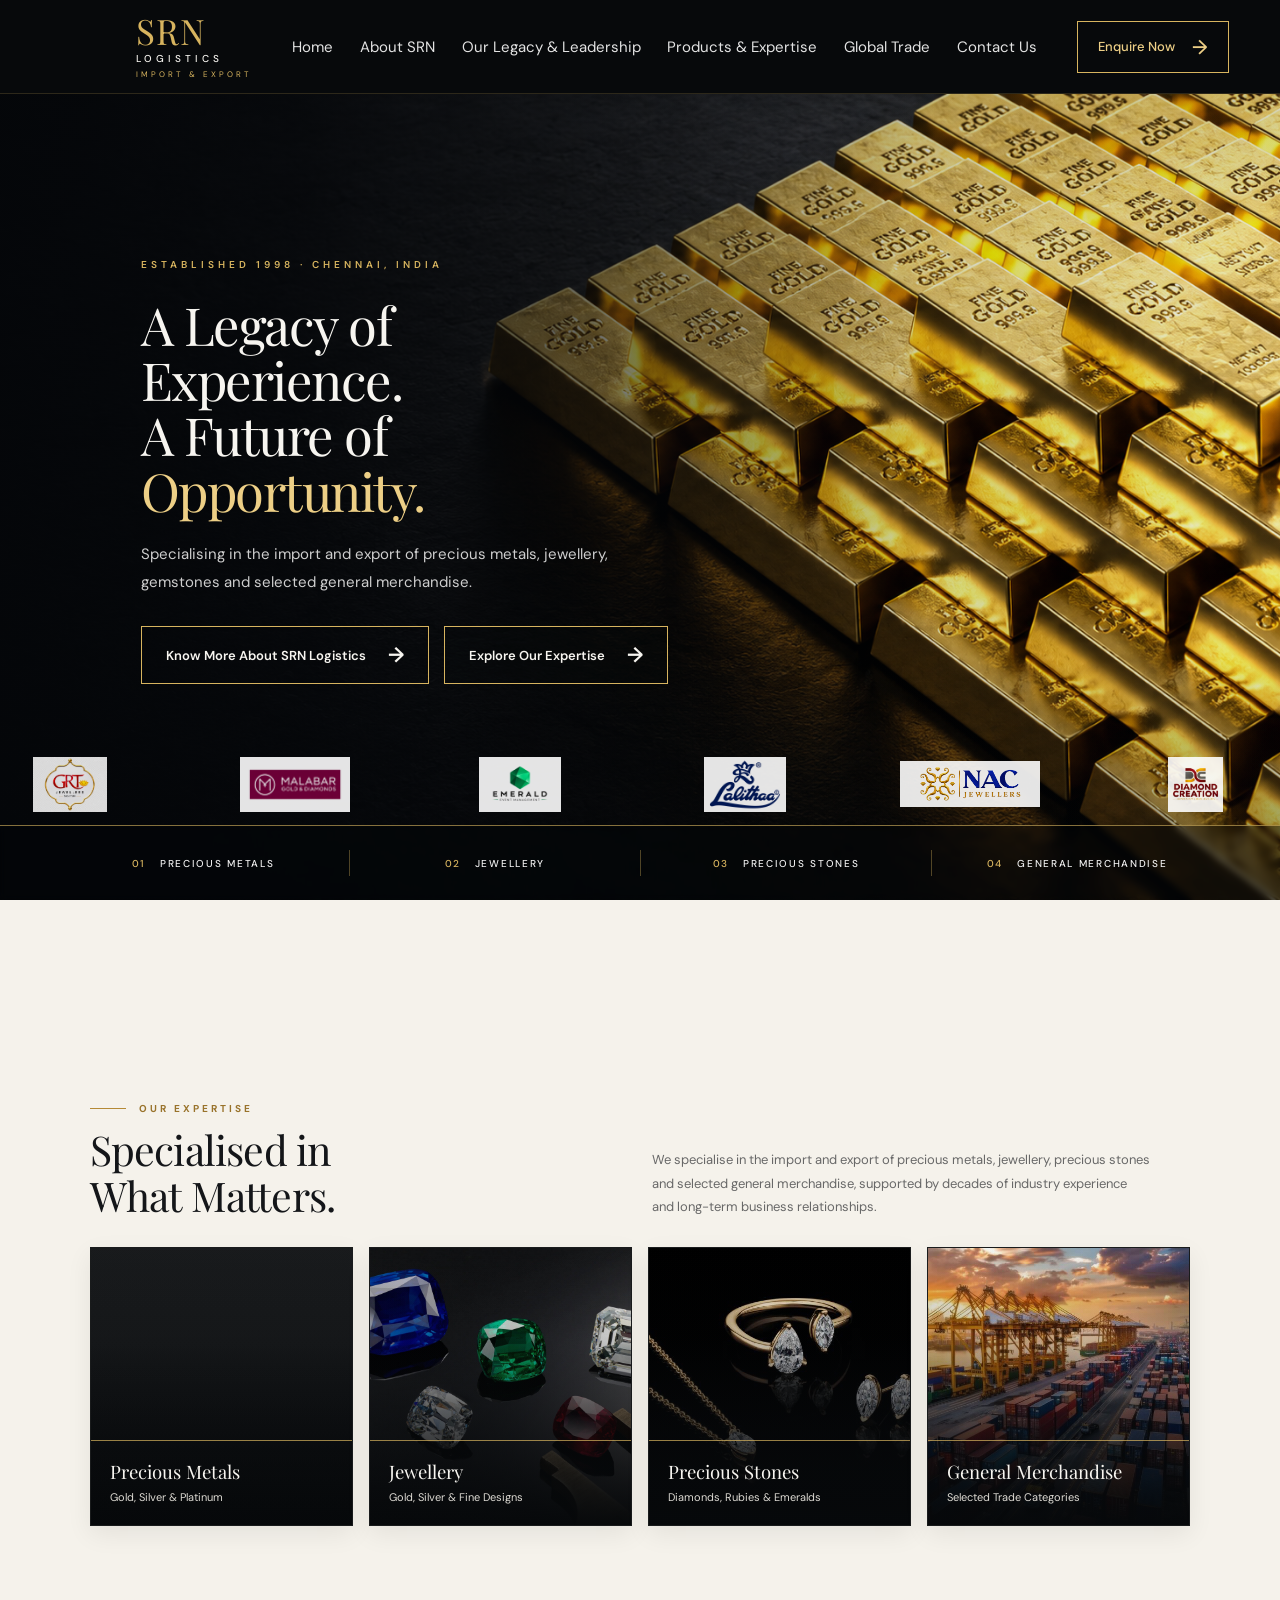
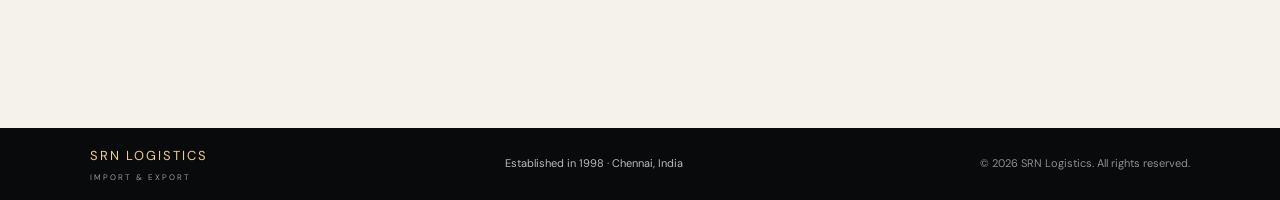
==== index.html @ 551b90b7 "Initial SRN Logistics website" ====
<!DOCTYPE html>
<html lang="en">
<head>
    <meta charset="UTF-8">
    <meta name="viewport" content="width=device-width, initial-scale=1.0">

    <title>SRN Logistics | Import &amp; Export</title>

    <meta
        name="description"
        content="SRN Logistics, established in 1998 in Chennai, India. Specialists in the import and export of precious metals, jewellery, gemstones and selected general merchandise."
    >

    <meta name="theme-color" content="#080a0c">

    <!-- Main stylesheet -->
    <link rel="stylesheet" href="style.css">
    <link rel="stylesheet" href="products.css">

    <!-- Premium typography -->
    <link rel="preconnect" href="https://fonts.googleapis.com">
    <link rel="preconnect" href="https://fonts.gstatic.com" crossorigin>
    <link
        href="https://fonts.googleapis.com/css2?family=DM+Sans:wght@400;500;600;700&family=Playfair+Display:wght@400;500;600&display=swap"
        rel="stylesheet"
    >

    <!-- Homepage JavaScript -->
    <script src="script.js" defer></script>
</head>

<body>

    <!-- HEADER AND NAVIGATION -->
    <header class="site-header">
        <div class="nav-container">

            <!-- Reserved space for the official company logo -->
            <a class="brand" href="#home" aria-label="SRN Logistics home">
                <span class="logo-placeholder">
                    <!-- Add your official logo when available -->
                   <!--  <img src="assets/logo/srn-logo.png" alt="SRN Logistics">-->
                </span>

                <span class="brand-text">
                    <span class="brand-name">SRN</span>
                    <span class="brand-description">LOGISTICS</span>
                    <span class="brand-tagline">IMPORT &amp; EXPORT</span>
                </span>
            </a>

            <!-- Mobile navigation button -->
            <button
                class="menu-toggle"
                id="menuToggle"
                type="button"
                aria-label="Open navigation"
                aria-controls="mainNavigation"
                aria-expanded="false"
            >
                <span></span>
                <span></span>
                <span></span>
            </button>

            <!-- Main navigation -->
            <nav class="main-navigation" id="mainNavigation">
                <a class="nav-link active" href="#home">Home</a>
                <a class="nav-link" href="about.html">About SRN</a>
                <a class="nav-link" href="legacy.html">Our Legacy &amp; Leadership</a>
                <a class="nav-link" href="products.html">Products &amp; Expertise</a>
                <a class="nav-link" href="global.html">Global Trade</a>
                <a class="nav-link" href="contact.html">Contact Us</a>
            </nav>

            <a class="header-cta" href="#contact">
                Enquire Now
                <span aria-hidden="true">→</span>
            </a>

        </div>
    </header>

<!-- MAIN HOMEPAGE -->
<main>

    <!-- ======================================
         HERO SECTION AND BACKGROUND CAROUSEL
    ======================================= -->
    <section class="hero-section" id="home">

        <!-- Background images rotate automatically every 4 seconds -->
        <div class="hero-backgrounds" aria-hidden="true">

            <!-- Slide 1: Precious metals -->
            <div
                class="hero-background hero-background-gold active"
                data-slide="0"
            ></div>

            <!-- Slide 2: Jewellery -->
            <div
                class="hero-background hero-background-jewellery"
                data-slide="1"
            ></div>

            <!-- Slide 3: Precious gemstones -->
            <div
                class="hero-background hero-background-gemstones"
                data-slide="2"
            ></div>

            <!-- Slide 4: International cargo -->
            <div
                class="hero-background hero-background-cargo"
                data-slide="3"
            ></div>

        </div>

        <!-- Dark overlay for text readability -->
        <div class="hero-overlay" aria-hidden="true"></div>

        <!-- Hero content -->
        <div class="hero-container">
            <div class="hero-content">

                <p class="hero-eyebrow">
                    ESTABLISHED 1998
                    <span aria-hidden="true">·</span>
                    CHENNAI, INDIA
                </p>

                <h1 class="hero-title">
                    A Legacy of<br>
                    Experience.<br>
                    A Future of<br>
                    <span>Opportunity.</span>
                </h1>

                <p class="hero-description">
                    Specialising in the import and export of precious
                    metals, jewellery, gemstones and selected general
                    merchandise.
                </p>

                <!-- Main action buttons -->
                <div class="hero-actions">

                    <a class="button button-primary" href="legacy.html">
                        Know More About SRN Logistics
                        <span aria-hidden="true">→</span>
                    </a>

                    <a class="button button-outline" href="products.html">
                        Explore Our Expertise
                        <span aria-hidden="true">→</span>
                    </a>

                </div>

            </div>
        </div>

        <!-- Previous background -->
        <button
            class="carousel-arrow carousel-previous"
            id="previousSlide"
            type="button"
            aria-label="Previous background image"
        >
            &#8249;
        </button>

        <!-- Next background -->
        <button
            class="carousel-arrow carousel-next"
            id="nextSlide"
            type="button"
            aria-label="Next background image"
        >
            &#8250;
        </button>

        <!-- Carousel indicators -->
        <div class="carousel-indicators" aria-label="Choose background">

            <button
                class="carousel-indicator active"
                type="button"
                data-slide-to="0"
                aria-label="Show precious metals background"
                aria-pressed="true"
            ></button>

            <button
                class="carousel-indicator"
                type="button"
                data-slide-to="1"
                aria-label="Show jewellery background"
                aria-pressed="false"
            ></button>

            <button
                class="carousel-indicator"
                type="button"
                data-slide-to="2"
                aria-label="Show gemstones background"
                aria-pressed="false"
            ></button>

            <button
                class="carousel-indicator"
                type="button"
                data-slide-to="3"
                aria-label="Show cargo background"
                aria-pressed="false"
            ></button>

        </div>

        <!-- Current slide number -->
        <p class="carousel-counter" aria-live="polite">
            <span id="currentSlide">01</span>
            <span aria-hidden="true">/</span>
            <span>04</span>
        </p>

        <!-- Product category strip -->
        <div class="category-strip">

            <a href="#expertise" class="category-link">
                <span class="category-number">01</span>
                <span>PRECIOUS METALS</span>
            </a>

            <a href="#expertise" class="category-link">
                <span class="category-number">02</span>
                <span>JEWELLERY</span>
            </a>

            <a href="#expertise" class="category-link">
                <span class="category-number">03</span>
                <span>PRECIOUS STONES</span>
            </a>

            <a href="#expertise" class="category-link">
                <span class="category-number">04</span>
                <span>GENERAL MERCHANDISE</span>
            </a>

        </div>

    </section>
    <!-- END HERO SECTION -->


    <!-- ======================================
         MOVING PARTNER LOGOS
    ======================================= -->
    <section class="logo-marquee" aria-label="Trade partner logos">

        <div class="logo-marquee-track">

            <!-- First set of partner logos -->
            <div class="logo-marquee-group">

                <img src="assets/images/partner-01.png" alt="Trade partner 1">
                <img src="assets/images/partner-02.png" alt="Trade partner 2">
                <img src="assets/images/partner-03.png" alt="Trade partner 3">
                <img src="assets/images/partner-04.png" alt="Trade partner 4">
                <img src="assets/images/partner-05.png" alt="Trade partner 5">
                <img src="assets/images/partner-06.png" alt="Trade partner 6">
                <img src="assets/images/partner-07.png" alt="Trade partner 7">

            </div>

            <!-- Duplicate logos for seamless animation -->
            <div class="logo-marquee-group" aria-hidden="true">

                <img src="assets/images/partner-01.png" alt="">
                <img src="assets/images/partner-02.png" alt="">
                <img src="assets/images/partner-03.png" alt="">
                <img src="assets/images/partner-04.png" alt="">
                <img src="assets/images/partner-05.png" alt="">

            </div>

        </div>

    </section>
    <!-- END MOVING PARTNER LOGOS -->


    <!-- Continue with your existing homepage sections below -->

</main>

        <!-- EXPERTISE SECTION -->
        <section class="expertise-section" id="expertise">

            <div class="section-container">

                <!-- Section introduction -->
                <div class="expertise-heading">

                    <div class="section-heading-content">
                        <p class="section-eyebrow">OUR EXPERTISE</p>

                        <h2>
                            Specialised in<br>
                            What Matters.
                        </h2>
                    </div>

                    <p class="section-description">
                        We specialise in the import and export of precious
                        metals, jewellery, precious stones and selected
                        general merchandise, supported by decades of
                        industry experience and long-term business
                        relationships.
                    </p>

                    <a class="section-link" href="#contact">
    Explore Our Expertise
    <span aria-hidden="true">→</span>
</a>

                </div>


                <!-- PRODUCT CATEGORY CARDS -->
                <div class="expertise-grid">

                    <!-- 01: PRECIOUS METALS -->
                    <a
                        class="expertise-card"
                        href="contact.html"
                        aria-label="Enquire about precious metals"
                    >
                        <div
                            class="expertise-image image-precious-metals"
                            role="img"
                            aria-label="Precious metal bullion"
                        ></div>

                        <div class="expertise-card-overlay"></div>

                        <div class="expertise-card-content">

                            <span class="expertise-card-number">
                                01 / METALS
                            </span>

                            <h3>Precious Metals</h3>

                            <p class="expertise-card-subtitle">
                                Gold, Silver &amp; Platinum
                            </p>

                            <div class="expertise-card-detail">
                                <p>
                                    Precious metals including gold, silver
                                    and platinum for international trade.
                                    Discover our focus on careful trade
                                    coordination and long-term commercial
                                    relationships.
                                </p>

                                <span class="expertise-card-action">
                                    Enquire about this category
                                    <b aria-hidden="true">↗</b>
                                </span>
                            </div>

                        </div>
                    </a>


                    <!-- 02: JEWELLERY -->
                    <a
                        class="expertise-card"
                        href="contact.html"
                        aria-label="Enquire about jewellery"
                    >
                        <div
                            class="expertise-image image-jewellery"
                            role="img"
                            aria-label="Fine jewellery"
                        ></div>

                        <div class="expertise-card-overlay"></div>

                        <div class="expertise-card-content">

                            <span class="expertise-card-number">
                                02 / JEWELLERY
                            </span>

                            <h3>Jewellery</h3>

                            <p class="expertise-card-subtitle">
                                Gold, Silver &amp; Fine Designs
                            </p>

                            <div class="expertise-card-detail">
                                <p>
                                    Jewellery made with precious metals
                                    and fine designs. Our import and export
                                    focus centres on coordinating trade and
                                    supporting trusted business relationships.
                                </p>

                                <span class="expertise-card-action">
                                    Enquire about this category
                                    <b aria-hidden="true">↗</b>
                                </span>
                            </div>

                        </div>
                    </a>


                    <!-- 03: PRECIOUS STONES -->
                    <a
                        class="expertise-card"
                        href="contact.html"
                        aria-label="Enquire about precious stones"
                    >
                        <div
                            class="expertise-image image-gemstones"
                            role="img"
                            aria-label="Precious gemstones"
                        ></div>

                        <div class="expertise-card-overlay"></div>

                        <div class="expertise-card-content">

                            <span class="expertise-card-number">
                                03 / GEMSTONES
                            </span>

                            <h3>Precious Stones</h3>

                            <p class="expertise-card-subtitle">
                                Diamonds, Rubies &amp; Emeralds
                            </p>

                            <div class="expertise-card-detail">
                                <p>
                                    Precious stones such as diamonds,
                                    rubies and emeralds. These high-value
                                    goods call for attentive trade
                                    coordination and appropriate shipment
                                    documentation.
                                </p>

                                <span class="expertise-card-action">
                                    Enquire about this category
                                    <b aria-hidden="true">↗</b>
                                </span>
                            </div>

                        </div>
                    </a>


                    <!-- 04: GENERAL MERCHANDISE -->
                    <a
                        class="expertise-card"
                        href="contact.html"
                        aria-label="Enquire about general merchandise"
                    >
                        <div
                            class="expertise-image image-merchandise"
                            role="img"
                            aria-label="International cargo"
                        ></div>

                        <div class="expertise-card-overlay"></div>

                        <div class="expertise-card-content">

                            <span class="expertise-card-number">
                                04 / TRADE
                            </span>

                            <h3>General Merchandise</h3>

                            <p class="expertise-card-subtitle">
                                Selected Trade Categories
                            </p>

                            <div class="expertise-card-detail">
                                <p>
                                    Selected general merchandise across
                                    agreed trade categories, with an
                                    emphasis on practical import and export
                                    coordination, clear communication and
                                    dependable trade relationships.
                                </p>

                                <span class="expertise-card-action">
                                    Enquire about this category
                                    <b aria-hidden="true">↗</b>
                                </span>
                            </div>

                        </div>
                    </a>

                </div>

            </div>

        </section>


        <!-- FUTURE PAGE SECTIONS -->
        <section class="about-section" id="about">
            <!-- About SRN content will be added later -->
        </section>

        <section class="legacy-section" id="legacy">
            <!-- Our Legacy & Leadership content will be added later -->
        </section>

        <section class="global-trade-section" id="global-trade">
            <!-- Global Trade content will be added later -->
        </section>

    </main>

    <!-- FOOTER -->
    <footer class="site-footer" id="contact">

        <div class="footer-container">

            <div class="footer-brand">
                <p>SRN LOGISTICS</p>
                <span>IMPORT &amp; EXPORT</span>
            </div>

            <p class="footer-description">
                Established in 1998 · Chennai, India
            </p>

            <p class="footer-copyright">
                &copy; <span id="copyrightYear">2026</span>
                SRN Logistics. All rights reserved.
            </p>

        </div>

    </footer>

</body>
</html>
---- style.css ----
/* =========================================
   SRN LOGISTICS ÃƒÆ’Ã‚Â¢ÃƒÂ¢Ã¢â‚¬Å¡Ã‚Â¬ÃƒÂ¢Ã¢â€šÂ¬Ã‚Â GLOBAL DESIGN SYSTEM
========================================= */

:root {
    --color-black: #080a0c;
    --color-black-soft: #111315;
    --color-gold: #d7b45f;
    --color-gold-light: #edcf86;
    --color-white: #f7f5f0;
    --color-muted: #c0c0c0;
    --color-text-dark: #151719;
    --color-text-muted: #686868;
    --color-border: rgba(215, 180, 95, 0.5);

    --font-heading: "Playfair Display", Georgia, serif;
    --font-body: "DM Sans", Arial, sans-serif;

    --container-width: 1360px;
}

/* =========================================
   RESET AND BASE STYLES
========================================= */

* {
    box-sizing: border-box;
    margin: 0;
    padding: 0;
}

html {
    scroll-behavior: smooth;
    scroll-padding-top: 100px;
}

body {
    min-width: 320px;
    background: var(--color-black);
    color: var(--color-white);
    font-family: var(--font-body);
    -webkit-font-smoothing: antialiased;
}

body,
button,
a {
    font-family: var(--font-body);
}

a {
    color: inherit;
    text-decoration: none;
}

button {
    font: inherit;
}

button:focus-visible,
a:focus-visible {
    outline: 2px solid var(--color-gold-light);
    outline-offset: 5px;
}

img {
    display: block;
    max-width: 100%;
}

button {
    -webkit-tap-highlight-color: transparent;
}

/* =========================================
   HEADER
========================================= */

.site-header {
    position: relative;
    z-index: 100;
    width: 100%;
    height: 94px;
    background: rgba(8, 10, 12, 0.98);
    border-bottom: 1px solid rgba(215, 180, 95, 0.18);
}

.nav-container {
    width: min(1460px, 92%);
    height: 100%;
    margin: 0 auto;

    display: flex;
    align-items: center;
    justify-content: space-between;
    gap: 24px;
}

/* BRAND AND LOGO PLACEHOLDER */

.brand {
    display: flex;
    align-items: center;
    gap: 13px;
    flex-shrink: 0;
}

/*
   Empty area reserved for the official logo.
   The logo image can be added later without
   redesigning the navigation.
*/

.logo-placeholder {
    display: block;
    width: 72px;
    height: 62px;
    flex: 0 0 72px;
    background: transparent;
}

.logo-placeholder img {
    width: 100%;
    height: 100%;
    object-fit: contain;
}

.brand-text {
    display: flex;
    flex-direction: column;
    align-items: flex-start;
    gap: 4px;
}

.brand-name {
    color: var(--color-gold);
    font-family: var(--font-heading);
    font-size: 35px;
    font-weight: 400;
    letter-spacing: 1px;
    line-height: 1;
}

.brand-description {
    color: var(--color-white);
    font-size: 10px;
    font-weight: 500;
    letter-spacing: 4px;
    line-height: 1.3;
}

.brand-tagline {
    color: var(--color-gold);
    font-size: 8px;
    letter-spacing: 3px;
    line-height: 1.4;
}

/* =========================================
   DESKTOP NAVIGATION
========================================= */

.main-navigation {
    display: flex;
    align-items: center;
    justify-content: center;
    gap: clamp(16px, 2.1vw, 34px);
}

.nav-link {
    position: relative;
    padding: 12px 0;
    color: #e3e3e3;
    font-size: 15px;
    font-weight: 400;
    white-space: nowrap;

    transition: color 0.25s ease;
}

.nav-link:hover,
.nav-link.active {
    color: var(--color-gold-light);
}

.nav-link.active::after {
    position: absolute;
    right: 0;
    bottom: 2px;
    left: 0;

    height: 2px;
    background: var(--color-gold);

    content: "";
}

/* HEADER CALL TO ACTION */

.header-cta {
    display: inline-flex;
    align-items: center;
    justify-content: center;
    gap: 17px;

    padding: 15px 20px;
    border: 1px solid var(--color-gold);

    color: var(--color-gold-light);
    font-size: 13px;
    font-weight: 500;
    white-space: nowrap;

    transition:
        background 0.25s ease,
        color 0.25s ease;
}

.header-cta span {
    font-size: 20px;
    line-height: 1;
}

.header-cta:hover {
    background: var(--color-gold);
    color: var(--color-black);
}

/* MOBILE MENU BUTTON */

.menu-toggle {
    display: none;
    width: 44px;
    height: 42px;
    padding: 10px;

    flex-direction: column;
    align-items: center;
    justify-content: center;
    gap: 5px;

    background: transparent;
    border: 1px solid var(--color-border);
    cursor: pointer;
}

.menu-toggle span {
    display: block;
    width: 19px;
    height: 1px;
    background: var(--color-gold-light);
}

/* =========================================
   HERO SECTION
========================================= */

.hero-section {
    position: relative;
    isolation: isolate;
    width: 100%;
    height: min(690px, calc(100svh - 94px));
    min-height: 620px;
    overflow: hidden;
    background: var(--color-black);
}

/* BACKGROUND IMAGE LAYERS */

.hero-backgrounds {
    position: absolute;
    z-index: -3;
    inset: 0;
    overflow: hidden;
}

.hero-background {
    position: absolute;
    inset: 0;

    background-color: var(--color-black);
    background-position: center;
    background-repeat: no-repeat;
    background-size: cover;

    opacity: 0;
    transform: scale(1.035);

    transition:
        opacity 1.2s ease-in-out,
        transform 7.5s linear;
}

.hero-background.active {
    opacity: 1;
    transform: scale(1);
}

/*
   Temporary remote image sources.
   We will replace these with the generated
   images stored in assets/images/.
*/

/* =========================================
   HOMEPAGE BACKGROUND IMAGES
   Four slides: Gold, Jewellery, Gemstones, Cargo
========================================= */

/* =========================================
   SRN LOGISTICS â€” HOMEPAGE BACKGROUND IMAGES
========================================= */

.hero-background-gold {
    background-image: url("assets/images/01-precious-metals.jpg");
    background-position: center;
    background-repeat: no-repeat;
    background-size: cover;
}

.hero-background-jewellery {
    background-image: url("assets/images/02-jewellery.jpg");
    background-position: center;
    background-repeat: no-repeat;
    background-size: cover;
}

.hero-background-gemstones {
    background-image: url("assets/images/03-precious-stones.jpg");
    background-position: center;
    background-repeat: no-repeat;
    background-size: cover;
}

.hero-background-cargo {
    background-image: url("assets/images/04-global-cargo.jpg");
    background-position: center;
    background-repeat: no-repeat;
    background-size: cover;
}


/* DARK GRADIENT FOR TEXT READABILITY */

.hero-overlay {
    position: absolute;
    z-index: -2;
    inset: 0;

    background:
        linear-gradient(
            90deg,
            rgba(4, 6, 9, 0.98) 0%,
            rgba(4, 6, 9, 0.94) 22%,
            rgba(4, 6, 9, 0.76) 41%,
            rgba(4, 6, 9, 0.24) 67%,
            rgba(4, 6, 9, 0.12) 100%
        ),
        linear-gradient(
            0deg,
            rgba(4, 6, 9, 0.66) 0%,
            transparent 30%,
            transparent 80%,
            rgba(4, 6, 9, 0.12) 100%
        );
}

/* HERO CONTENT */

.hero-container {
    display: flex;
    align-items: center;

    width: min(1270px, 78%);
    height: 100%;
    margin: 0 auto;

    padding: 48px 0 100px;
}

.hero-content {
    width: 100%;
    max-width: 600px;
}

.hero-eyebrow {
    margin-bottom: 23px;

    color: var(--color-gold);
    font-size: 10px;
    font-weight: 600;
    letter-spacing: 4px;
    line-height: 1.8;
    text-transform: uppercase;
}

.hero-title {
    max-width: 600px;

    color: var(--color-white);
    font-family: var(--font-heading);
    font-size: clamp(46px, 4.3vw, 70px);
    font-weight: 400;
    line-height: 1.055;
    letter-spacing: -1.5px;
}

.hero-title span {
    color: var(--color-gold-light);
}

.hero-description {
    max-width: 520px;
    margin-top: 23px;

    color: #cecece;
    font-size: 15px;
    font-weight: 400;
    line-height: 1.85;
}

/* HERO BUTTONS */

.hero-actions {
    display: flex;
    align-items: center;
    flex-wrap: wrap;
    gap: 15px;

    margin-top: 30px;
}

.button {
    display: inline-flex;
    align-items: center;
    justify-content: center;
    gap: 22px;

    min-height: 58px;
    padding: 0 24px;

    font-size: 13px;
    font-weight: 600;

    transition:
        background 0.25s ease,
        color 0.25s ease,
        border-color 0.25s ease;
}

.button span {
    font-size: 21px;
    line-height: 1;
}

.button-primary {
    border: 1px solid var(--color-gold);
    background: var(--color-gold);
    color: #15120b;
}

.button-primary:hover {
    border-color: var(--color-gold-light);
    background: var(--color-gold-light);
}

.button-outline {
    border: 1px solid var(--color-gold);
    background: rgba(8, 10, 12, 0.2);
    color: var(--color-white);
}

.button-outline:hover {
    background: var(--color-gold);
    color: var(--color-black);
}

/* =========================================
   CAROUSEL ARROWS
========================================= */

.carousel-arrow {
    position: absolute;
    z-index: 5;
    top: 47%;

    display: grid;
    place-items: center;

    width: 48px;
    height: 48px;
    border: 1px solid rgba(255, 255, 255, 0.35);
    border-radius: 50%;

    background: rgba(5, 7, 9, 0.5);
    color: var(--color-white);

    font-size: 28px;
    font-weight: 300;
    line-height: 1;

    cursor: pointer;

    transition:
        background 0.25s ease,
        color 0.25s ease,
        border-color 0.25s ease;
}

.carousel-arrow:hover {
    border-color: var(--color-gold);
    background: var(--color-gold);
    color: var(--color-black);
}

.carousel-previous {
    left: 30px;
}

.carousel-next {
    right: 30px;
}

/* =========================================
   CAROUSEL INDICATORS
========================================= */

.carousel-indicators {
    position: absolute;
    z-index: 5;
    bottom: 102px;
    left: 50%;

    display: flex;
    align-items: center;
    gap: 11px;

    transform: translateX(-50%);
}

.carousel-indicator {
    width: 9px;
    height: 9px;
    padding: 0;

    border: 0;
    border-radius: 50%;

    background: rgba(255, 255, 255, 0.35);
    cursor: pointer;

    transition:
        background 0.25s ease,
        transform 0.25s ease;
}

.carousel-indicator.active {
    background: var(--color-gold);
    transform: scale(1.15);
}

.carousel-counter {
    position: absolute;
    z-index: 5;
    right: max(6%, calc((100% - 1460px) / 2));
    bottom: 100px;

    display: flex;
    gap: 9px;

    color: #e5e5e5;
    font-size: 12px;
    letter-spacing: 2px;
}

.carousel-counter #currentSlide {
    color: var(--color-gold-light);
}

/* =========================================
   CATEGORY STRIP
========================================= */

.category-strip {
    position: absolute;
    z-index: 4;
    right: 0;
    bottom: 0;
    left: 0;

    display: grid;
    grid-template-columns: repeat(4, minmax(0, 1fr));
    align-items: center;

    min-height: 75px;
    padding: 0 max(4.5%, calc((100% - 1460px) / 2));

    border-top: 1px solid var(--color-border);
    background: rgba(4, 6, 8, 0.88);
    backdrop-filter: blur(8px);
}

.category-link {
    display: flex;
    align-items: center;
    justify-content: center;
    gap: 15px;

    min-height: 26px;
    padding: 0 12px;

    color: #f0f0f0;
    font-size: 10px;
    font-weight: 500;
    letter-spacing: 1.7px;
    text-align: center;

    transition: color 0.25s ease;
}

.category-link + .category-link {
    border-left: 1px solid rgba(215, 180, 95, 0.45);
}

.category-link:hover {
    color: var(--color-gold-light);
}

.category-number {
    color: var(--color-gold);
    font-size: 10px;
    letter-spacing: 1px;
}

/* =========================================
   EXPERTISE SECTION
========================================= */

.expertise-section {
    padding: 24px 0 26px;
    background: var(--color-white);
    color: var(--color-text-dark);
}

.section-container {
    width: min(var(--container-width), 86%);
    margin: 0 auto;
}


/* EXPERTISE INTRO */

.expertise-heading {
    display: grid;
    grid-template-columns: minmax(0, 0.9fr) minmax(0, 1.1fr);
    align-items: center;
    column-gap: 72px;
    row-gap: 24px;
    margin-bottom: 28px;
}

.section-heading-content {
    min-width: 0;
    max-width: 460px;
}

.section-eyebrow {
    display: flex;
    align-items: center;
    gap: 13px;

    margin-bottom: 18px;

    color: #99732b;
    font-size: 10px;
    font-weight: 700;
    letter-spacing: 3px;
}

.section-eyebrow::before {
    width: 36px;
    height: 1px;
    flex-shrink: 0;

    background: #b58a36;
    content: "";
}

.section-heading-content h2 {
    max-width: 450px;
    margin: 0;

    color: #141619;
    font-family: var(--font-heading);
    font-size: clamp(34px, 3.2vw, 46px);
    font-weight: 400;
    line-height: 1.15;
    letter-spacing: -0.8px;
}

.section-description {
    max-width: 540px;
    margin: 0;
    padding: 0;

    color: var(--color-text-muted);
    font-size: 13px;
    line-height: 1.9;
}

/* The heading link is no longer used */
.section-link {
    display: none !important;
}

/* Responsive heading layout */

@media (max-width: 760px) {
    .expertise-heading {
        grid-template-columns: minmax(0, 1fr);
        gap: 18px;
        margin-bottom: 24px;
    }

    .section-heading-content h2 {
        font-size: clamp(32px, 8vw, 40px);
    }

    .section-description {
        max-width: 100%;
        font-size: 12px;
        line-height: 1.8;
    }
}

/* =========================================
   EXPERTISE CARDS — PREMIUM INTERACTIVE DESIGN
========================================= */

.expertise-grid {
    display: grid;
    grid-template-columns: repeat(4, minmax(0, 1fr));
    gap: 18px;
}

.expertise-card {
    position: relative;
    isolation: isolate;

    display: flex;
    align-items: flex-end;

    min-width: 0;
    height: clamp(160px, 22vh, 200px);
    min-height: 0;
    overflow: hidden;

    background: #191b1d;
    color: var(--color-white);
    text-decoration: none;

    border: 1px solid rgba(215, 180, 95, 0.18);

    transition:
        border-color 0.4s ease,
        box-shadow 0.4s ease,
        transform 0.4s ease;
}

/* Image layer */

.expertise-image {
    position: absolute;
    z-index: -2;
    inset: 0;

    background-position: center;
    background-repeat: no-repeat;
    background-size: cover;

    transform: scale(1);
    transition: transform 0.8s cubic-bezier(0.2, 0.7, 0.2, 1);
}

/* Existing image sources */

.image-precious-metals {
    background-image: url("https://images.unsplash.com/photo-1610375461246-83df859d849d?auto=format&fit=crop&w=900&q=80");
}

.image-jewellery {
    background-image: url("https://images.unsplash.com/photo-1617038220319-276d3cfab638?auto=format&fit=crop&w=900&q=80");
}

.image-gemstones {
    background-image: url("https://images.unsplash.com/photo-1611652022419-a9419f74343d?auto=format&fit=crop&w=900&q=80");
}

.image-merchandise {
    background-image: url("https://images.unsplash.com/photo-1578575437130-527eed3abbec?auto=format&fit=crop&w=900&q=80");
}

/* Dark gradient for text readability */

.expertise-card-overlay {
    position: absolute;
    z-index: -1;
    inset: 0;

    background: linear-gradient(
        180deg,
        rgba(7, 9, 11, 0.03) 0%,
        rgba(7, 9, 11, 0.16) 38%,
        rgba(7, 9, 11, 0.78) 72%,
        rgba(7, 9, 11, 0.98) 100%
    );

    transition: background 0.5s ease;
}

/* Card content */

.expertise-card-content {
    position: relative;
    width: 100%;
    padding: 17px 16px 15px;

    border-top: 1px solid rgba(215, 180, 95, 0.48);

    transform: translateY(0);
    transition:
        padding 0.4s ease,
        border-color 0.4s ease;
}

/* Small category label */

.expertise-card-number {
    display: block;
    margin-bottom: 9px;

    color: var(--color-gold-light);
    font-family: var(--font-body);
    font-size: 9px;
    font-weight: 600;
    letter-spacing: 1.8px;
    line-height: 1.4;
    text-transform: uppercase;

    opacity: 0.9;
}

/* Category title */

.expertise-card-content h3 {
    margin: 0 0 5px;

    color: var(--color-white);
    font-family: var(--font-heading);
    font-size: clamp(16px, 1.35vw, 20px);
    font-weight: 400;
    line-height: 1.25;

    transition: color 0.3s ease;
}

/* Short category description */

.expertise-card-subtitle {
    margin: 0;

    color: #d6d6d6;
    font-family: var(--font-body);
    font-size: 10px;
    line-height: 1.6;
}

/* Details hidden until interaction */

.expertise-card-detail {
    display: grid;
    grid-template-rows: 0fr;

    opacity: 0;
    max-height: 0;
    overflow: hidden;

    transition:
        grid-template-rows 0.45s ease,
        opacity 0.35s ease,
        max-height 0.45s ease,
        margin-top 0.35s ease;
}

.expertise-card-detail > p {
    min-height: 0;
    margin: 0;

    color: #dedede;
    font-family: var(--font-body);
    font-size: 11px;
    line-height: 1.65;
}

.expertise-card-action {
    display: flex;
    align-items: center;
    justify-content: space-between;
    gap: 8px;

    margin-top: 13px;
    padding-top: 10px;

    border-top: 1px solid rgba(215, 180, 95, 0.35);

    color: var(--color-gold-light);
    font-size: 9px;
    font-weight: 600;
    letter-spacing: 0.5px;
    text-transform: uppercase;
}

.expertise-card-action b {
    font-size: 17px;
    font-weight: 400;
    transition: transform 0.3s ease;
}

/* Hover and keyboard-focus effects */

.expertise-card:hover,
.expertise-card:focus-visible {
    z-index: 2;

    border-color: rgba(215, 180, 95, 0.85);
    box-shadow: 0 14px 32px rgba(0, 0, 0, 0.18);

    outline: none;
}

.expertise-card:hover .expertise-image,
.expertise-card:focus-visible .expertise-image {
    transform: scale(1.09);
}

.expertise-card:hover .expertise-card-overlay,
.expertise-card:focus-visible .expertise-card-overlay {
    background: linear-gradient(
        180deg,
        rgba(7, 9, 11, 0.30) 0%,
        rgba(7, 9, 11, 0.60) 32%,
        rgba(7, 9, 11, 0.94) 70%,
        rgba(7, 9, 11, 0.99) 100%
    );
}

.expertise-card:hover .expertise-card-content,
.expertise-card:focus-visible .expertise-card-content {
    border-top-color: var(--color-gold);
}

.expertise-card:hover .expertise-card-content h3,
.expertise-card:focus-visible .expertise-card-content h3 {
    color: var(--color-gold-light);
}

.expertise-card:hover .expertise-card-detail,
.expertise-card:focus-visible .expertise-card-detail {
    grid-template-rows: 1fr;
    max-height: 180px;
    margin-top: 10px;
    opacity: 1;
}

.expertise-card:hover .expertise-card-action b,
.expertise-card:focus-visible .expertise-card-action b {
    transform: translate(2px, -2px);
}

/* Keep focus visible for keyboard users */

.expertise-card:focus-visible {
    outline: 2px solid var(--color-gold-light);
    outline-offset: 4px;
}

/* Tablet layout */

@media (max-width: 1150px) {
    .expertise-grid {
        grid-template-columns: repeat(2, minmax(0, 1fr));
        gap: 16px;
    }

    .expertise-card {
        height: clamp(190px, 27vh, 240px);
    }

    .expertise-card-content h3 {
        font-size: 20px;
    }
}

/* Mobile and touch-friendly layout */

@media (max-width: 760px) {
    .expertise-grid {
        grid-template-columns: repeat(2, minmax(0, 1fr));
        gap: 12px;
    }

    .expertise-card {
        height: auto;
        min-height: 220px;
    }

    .expertise-card-content {
        padding: 14px 11px;
    }

    .expertise-card-content h3 {
        font-size: 17px;
    }

    .expertise-card-number {
        font-size: 8px;
        letter-spacing: 1.2px;
    }

    /* Show details on touchscreens without requiring hover */
    .expertise-card-detail {
        grid-template-rows: 1fr;
        max-height: none;
        margin-top: 10px;
        opacity: 1;
    }

    .expertise-card-detail > p {
        font-size: 10px;
        line-height: 1.55;
    }

    .expertise-card-action {
        font-size: 8px;
    }
}

/* Very narrow phones */

@media (max-width: 390px) {
    .expertise-grid {
        grid-template-columns: 1fr;
    }

    .expertise-card {
        min-height: 230px;
    }
}

/* Respect reduced-motion preferences */

@media (prefers-reduced-motion: reduce) {
    .expertise-card,
    .expertise-image,
    .expertise-card-overlay,
    .expertise-card-content,
    .expertise-card-detail,
    .expertise-card-action b {
        transition: none !important;
    }
}


/* =========================================
   FOOTER
========================================= */

.site-footer {
    padding: 28px 7%;
    background: var(--color-black);
    color: #bcbcbc;
    font-size: 11px;
    line-height: 1.8;
}

.footer-container {
    display: flex;
    align-items: center;
    justify-content: space-between;
    flex-wrap: wrap;
    gap: 20px;

    max-width: var(--container-width);
    margin: 0 auto;
}

.footer-brand {
    display: flex;
    flex-direction: column;
    gap: 2px;
}

.footer-brand p {
    color: var(--color-gold-light);
    font-size: 13px;
    letter-spacing: 2px;
}

.footer-brand span {
    color: #999;
    font-size: 8px;
    letter-spacing: 2px;
}

.footer-description {
    color: #bcbcbc;
}

.footer-copyright {
    color: #8f8f8f;
}

/* =========================================
   TABLET RESPONSIVENESS
========================================= */

@media (max-width: 1150px) {
    .nav-container {
        width: 94%;
        gap: 14px;
    }

    .brand {
        gap: 8px;
    }

    .logo-placeholder {
        width: 48px;
        flex-basis: 48px;
    }

    .brand-name {
        font-size: 29px;
    }

    .brand-description {
        font-size: 8px;
        letter-spacing: 3px;
    }

    .brand-tagline {
        font-size: 7px;
        letter-spacing: 2px;
    }

    .main-navigation {
        gap: 15px;
    }

    .nav-link {
        font-size: 10px;
    }

    .header-cta {
        padding: 12px;
        font-size: 11px;
    }

    .hero-container {
        width: 78%;
    }

    .expertise-heading {
        grid-template-columns: 1fr 1fr;
        gap: 25px;
    }

    .section-link {
        justify-self: start;
    }

    .expertise-grid {
        grid-template-columns: repeat(2, minmax(0, 1fr));
    }
}

/* =========================================
   MOBILE RESPONSIVENESS
========================================= */

@media (max-width: 760px) {
    .site-header {
        height: 78px;
    }

    .nav-container {
        width: 90%;
    }

    .brand {
        gap: 8px;
    }

    .logo-placeholder {
        width: 42px;
        height: 48px;
        flex-basis: 42px;
    }

    .brand-name {
        font-size: 27px;
    }

    .brand-description {
        font-size: 8px;
        letter-spacing: 2.5px;
    }

    .brand-tagline {
        font-size: 7px;
        letter-spacing: 2px;
    }

    .menu-toggle {
        display: flex;
    }

    .header-cta {
        display: none;
    }

    /* Mobile navigation dropdown */

    .main-navigation {
        position: absolute;
        top: 78px;
        right: 0;
        left: 0;

        display: none;
        flex-direction: column;
        align-items: stretch;
        gap: 0;

        padding: 12px 5% 20px;

        background: #0a0c0e;
        border-bottom: 1px solid var(--color-border);
    }

    .main-navigation.is-open {
        display: flex;
    }


/* Premium navigation hover effect */

.nav-link {
    position: relative;
    padding: 12px 0;
    color: #e3e3e3;
    font-size: 13px;
    font-weight: 400;
    white-space: nowrap;
    text-decoration: none;
    border-bottom: none;

    transition:
        color 0.25s ease,
        transform 0.25s ease;
}


/* Remove the active underline completely */
.nav-link.active::after {
    display: none;
    content: none;
}

/* Gentle zoom on hover */
.nav-link:hover,
.nav-link:focus-visible {
    color: var(--color-gold-light);
    transform: scale(1.08);
}

/* Keep the active link clean, without an underline */
.nav-link.active {
    color: #e3e3e3;
}


    /* Mobile hero */

    .hero-section {
        height: auto;
        min-height: max(740px, calc(100svh - 78px));
    }

    .hero-background {
        background-position: 62% center;
    }

    .hero-overlay {
        background:
            linear-gradient(
                90deg,
                rgba(4, 6, 9, 0.94) 0%,
                rgba(4, 6, 9, 0.72) 65%,
                rgba(4, 6, 9, 0.48) 100%
            ),
            linear-gradient(
                0deg,
                rgba(4, 6, 9, 0.96) 0%,
                transparent 55%
            );
    }

    .hero-container {
        width: 84%;
        min-height: 630px;
        padding: 55px 0 150px;
    }

    .hero-content {
        max-width: 100%;
    }

    .hero-eyebrow {
        margin-bottom: 19px;
        font-size: 9px;
        letter-spacing: 2.5px;
    }

    .hero-title {
        font-size: clamp(40px, 10vw, 58px);
        line-height: 1.1;
        letter-spacing: -1px;
    }

    .hero-description {
        margin-top: 19px;
        font-size: 13px;
        line-height: 1.8;
    }

    .hero-actions {
        align-items: flex-start;
        gap: 10px;
        margin-top: 25px;
    }

    .button {
        min-height: 52px;
        gap: 11px;
        padding: 0 15px;
        font-size: 11px;
    }

    /* Mobile arrows */

    .carousel-arrow {
        top: 39%;
        width: 38px;
        height: 38px;
        font-size: 22px;
    }

    .carousel-previous {
        left: 10px;
    }

    .carousel-next {
        right: 10px;
    }

    .carousel-indicators {
        bottom: 112px;
        gap: 9px;
    }

    .carousel-counter {
        right: 8%;
        bottom: 110px;
        font-size: 10px;
    }

    /* Two-row category strip */

    .category-strip {
        min-height: 92px;
        padding: 10px 4%;
        grid-template-columns: repeat(2, minmax(0, 1fr));
    }

    .category-link {
        min-height: 34px;
        gap: 7px;
        padding: 5px;

        font-size: 8px;
        letter-spacing: 0.9px;
    }

    .category-number {
        font-size: 9px;
    }

    .category-link:nth-child(3) {
        border-left: none;
    }

    .category-link:nth-child(n + 3) {
        border-top: 1px solid rgba(215, 180, 95, 0.25);
    }

    /* Mobile expertise section */

    .expertise-section {
        padding: 48px 0;
    }

    .section-container {
        width: 88%;
    }

    .expertise-heading {
        grid-template-columns: 1fr;
        gap: 20px;
        margin-bottom: 25px;
    }

    .section-heading-content h2 {
        font-size: 36px;
    }

    .section-description {
        font-size: 12px;
    }

    .section-link {
        font-size: 12px;
    }

    .expertise-grid {
        gap: 10px;
    }

    .expertise-card {
        min-height: 190px;
    }

    .expertise-card-content {
        padding: 14px 11px;
    }

    .expertise-card-content h3 {
        font-size: 16px;
    }

    .expertise-card-content p {
        font-size: 10px;
    }

    .expertise-card-content > span {
        top: 14px;
        right: 11px;
    }

    .site-footer {
        padding: 24px 6%;
    }

    .footer-container {
        align-items: flex-start;
        flex-direction: column;
        gap: 13px;
    }
}

/* =========================================
   SMALL MOBILE SCREENS
========================================= */

@media (max-width: 390px) {
    .brand {
        gap: 6px;
    }

    .logo-placeholder {
        width: 34px;
        flex-basis: 34px;
    }

    .brand-name {
        font-size: 24px;
    }

    .brand-description {
        letter-spacing: 2px;
    }

    .hero-title {
        font-size: 38px;
    }

    .hero-actions {
        align-items: stretch;
        flex-direction: column;
    }

    .button {
        justify-content: space-between;
    }

    .expertise-grid {
        grid-template-columns: 1fr;
    }

    .expertise-card {
        min-height: 225px;
    }
}

/* =========================================
   ACCESSIBILITY: REDUCED MOTION
========================================= */

@media (prefers-reduced-motion: reduce) {
    html {
        scroll-behavior: auto;
    }

    *,
    *::before,
    *::after {
        animation-duration: 0.01ms !important;
        transition-duration: 0.01ms !important;
    }
}

/* =========================================
   HOMEPAGE REFINEMENTS ÃƒÆ’Ã‚Â¢ÃƒÂ¢Ã¢â‚¬Å¡Ã‚Â¬ÃƒÂ¢Ã¢â€šÂ¬Ã‚Â OCTOBER 2026
   Overrides for the approved design feedback
========================================= */

/* Keep the desktop hero within the visible browser viewport. */
@media (min-width: 761px) {
    .hero-section {
        height: calc(100svh - 94px);
        min-height: 560px;
        max-height: 900px;
    }

    .hero-container {
        padding-top: 34px;
        padding-bottom: 88px;
    }

    .hero-title {
        font-size: clamp(44px, 4.1vw, 66px);
    }
}

/* Remove visible carousel arrows, dots, and slide counter.
   The automatic background rotation remains enabled in script.js. */
.carousel-arrow,
.carousel-indicators,
.carousel-counter {
    display: none !important;
}

/* Make the category strip translucent so the hero image is visible. */
.category-strip {
    background: rgba(4, 6, 8, 0.42);
    border-top: 1px solid rgba(215, 180, 95, 0.62);
    backdrop-filter: blur(3px);
    -webkit-backdrop-filter: blur(3px);
}

.category-link + .category-link {
    border-left-color: rgba(215, 180, 95, 0.36);
}

/* Make the hero background a little more visible on the right. */
.hero-overlay {
    background:
        linear-gradient(
            90deg,
            rgba(4, 6, 9, 0.97) 0%,
            rgba(4, 6, 9, 0.89) 23%,
            rgba(4, 6, 9, 0.63) 43%,
            rgba(4, 6, 9, 0.17) 72%,
            rgba(4, 6, 9, 0.08) 100%
        ),
        linear-gradient(
            0deg,
            rgba(4, 6, 9, 0.46) 0%,
            transparent 30%,
            transparent 82%,
            rgba(4, 6, 9, 0.10) 100%
        );
}

/* Prevent the hero from becoming too tall on shorter desktop screens. */
@media (min-width: 761px) and (max-height: 760px) {
    .site-header {
        height: 82px;
    }

    .hero-section {
        height: calc(100svh - 82px);
        min-height: 500px;
    }

    .hero-container {
        padding-top: 24px;
        padding-bottom: 78px;
    }

    .hero-eyebrow {
        margin-bottom: 14px;
    }

    .hero-title {
        font-size: clamp(42px, 4vw, 58px);
        line-height: 1.03;
    }

    .hero-description {
        margin-top: 16px;
        line-height: 1.65;
    }

    .hero-actions {
        margin-top: 22px;
    }

    .button {
        min-height: 50px;
    }
}

/* Mobile layout: retain enough space for readable hero content. */
@media (max-width: 760px) {
    .hero-section {
        height: auto;
        min-height: max(700px, calc(100svh - 78px));
    }

    .hero-overlay {
        background:
            linear-gradient(
                90deg,
                rgba(4, 6, 9, 0.94) 0%,
                rgba(4, 6, 9, 0.72) 65%,
                rgba(4, 6, 9, 0.48) 100%
            ),
            linear-gradient(
                0deg,
                rgba(4, 6, 9, 0.82) 0%,
                transparent 60%
            );
    }

    .category-strip {
        background: rgba(4, 6, 8, 0.52);
        backdrop-filter: blur(3px);
        -webkit-backdrop-filter: blur(3px);
    }
}

/* =========================================
   FINAL NAVIGATION OVERRIDES
   No underline; subtle zoom on hover/focus.
   These rules apply on desktop and mobile.
========================================= */

.main-navigation .nav-link {
    display: inline-block;
    text-decoration: none !important;
    border-bottom: 0 !important;
    transform: scale(1);
    transform-origin: center;
    transition:
        color 0.25s ease,
        transform 0.25s ease;
}

.main-navigation .nav-link::before,
.main-navigation .nav-link::after,
.main-navigation .nav-link.active::before,
.main-navigation .nav-link.active::after {
    display: none !important;
    content: none !important;
}

.main-navigation .nav-link,
.main-navigation .nav-link.active {
    color: #e3e3e3;
}

.main-navigation .nav-link:hover,
.main-navigation .nav-link:focus-visible {
    color: var(--color-gold-light);
    transform: scale(1.08);
}

@media (prefers-reduced-motion: reduce) {
    .main-navigation .nav-link {
        transition: none;
    }
}

/* Consistent hover effects for both hero buttons */
.hero-section .hero-content .hero-buttons a {
    transition:
        transform 0.3s ease,
        background-color 0.3s ease,
        color 0.3s ease,
        box-shadow 0.3s ease;
    transform-origin: center;
}

.hero-section .hero-content .hero-buttons a:hover {
    transform: scale(1.05);
    box-shadow: 0 6px 20px rgba(212, 175, 85, 0.18);
}

.hero-section .hero-content .hero-buttons a:active {
    transform: scale(0.98);
}

/* =========================================
   FINAL HERO BUTTON FIX
   Contact button is transparent until hover.
========================================= */

.hero-section .hero-content .hero-actions .button-primary {
    background: transparent !important;
    color: var(--color-white) !important;
    border: 1px solid var(--color-gold) !important;
    box-shadow: none;
    transform: scale(1);
    transition:
        transform 0.3s ease,
        background-color 0.3s ease,
        color 0.3s ease,
        border-color 0.3s ease,
        box-shadow 0.3s ease;
}

.hero-section .hero-content .hero-actions .button-primary:hover {
    background: var(--color-gold) !important;
    color: var(--color-black) !important;
    border-color: var(--color-gold-light) !important;
    transform: scale(1.05);
    box-shadow: 0 6px 20px rgba(212, 175, 85, 0.18);
}

.hero-section .hero-content .hero-actions .button-primary:active {
    transform: scale(0.98);
}

@media (prefers-reduced-motion: reduce) {
    .hero-section .hero-content .hero-actions .button-primary {
        transition: none;
    }
}


/* =========================================
   SRN LOGISTICS â€” PAGE 2: ABOUT SRN
   Premium Editorial Layout
========================================= */


/* =========================================
   ABOUT PAGE — PREMIUM BASE
========================================= */

.about-page {
    background: #080a0c;
    color: #f4f1eb;
    font-family: "DM Sans", sans-serif;
}

.about-page main {
    overflow: hidden;
}

.about-page .site-header {
    position: relative;
    z-index: 100;
}

/* =========================================
   EDITORIAL HERO
========================================= */

.about-editorial {
    position: relative;
    display: flex;
    align-items: center;
    min-height: 640px;
    padding: clamp(65px, 7vw, 100px) 6%;
    background:
        radial-gradient(
            circle at 78% 42%,
            rgba(190, 145, 65, 0.09),
            transparent 42%
        ),
        #080a0c;
    border-bottom: 1px solid rgba(211, 174, 91, 0.3);
}

.about-editorial-container {
    display: grid;
    grid-template-columns: minmax(0, 0.92fr) minmax(0, 1.08fr);
    align-items: center;
    gap: clamp(38px, 6vw, 90px);
    width: 100%;
    max-width: 1440px;
    margin: 0 auto;
}

.about-editorial-content {
    position: relative;
    z-index: 2;
    min-width: 0;
    padding: 20px 0;
}

.about-eyebrow {
    margin: 0 0 24px;
    color: #d4b15e;
    font-size: 10px;
    font-weight: 700;
    letter-spacing: 3.5px;
    line-height: 1.8;
    text-transform: uppercase;
}

.about-title {
    margin: 0;
    color: #f7f4ef;
    font-family: "Playfair Display", Georgia, serif;
    font-size: clamp(44px, 5vw, 72px);
    font-weight: 400;
    letter-spacing: -2px;
    line-height: 1.13;
    text-wrap: balance;
}

.about-title span {
    color: #dfbd6d;
}

.about-introduction {
    max-width: 460px;
    margin: 26px 0 22px;
    color: #b9b9b9;
    font-size: 14px;
    line-height: 1.95;
}

.about-location {
    margin: 0 0 30px;
    color: #d2d0ca;
    font-size: 10px;
    font-weight: 600;
    letter-spacing: 2px;
    line-height: 1.8;
}

/* =========================================
   EDITORIAL IMAGE
========================================= */

.about-editorial-visual {
    position: relative;
    min-width: 0;
    height: clamp(420px, 42vw, 590px);
    overflow: hidden;
    background: #171717;
    border: 1px solid rgba(212, 177, 94, 0.35);
    isolation: isolate;
}

.about-company-image {
    display: block;
    width: 100%;
    height: 100%;
    object-fit: cover;
    object-position: center;
    filter: brightness(0.78) contrast(1.06);
    transition:
        transform 700ms ease,
        filter 700ms ease;
}

.about-editorial-visual:hover .about-company-image {
    transform: scale(1.035);
    filter: brightness(0.9) contrast(1.04);
}

.about-editorial-visual::after {
    position: absolute;
    z-index: 1;
    inset: 0;
    content: "";
    pointer-events: none;
    background: linear-gradient(
        180deg,
        rgba(0, 0, 0, 0.08) 0%,
        transparent 35%,
        rgba(0, 0, 0, 0.72) 100%
    );
}

.about-image-caption {
    position: absolute;
    right: 24px;
    bottom: 27px;
    left: 24px;
    z-index: 2;
    display: flex;
    align-items: center;
    gap: 14px;
}

.about-caption-line {
    width: 32px;
    height: 1px;
    flex-shrink: 0;
    background: #d4b15e;
}

.about-image-caption p {
    margin: 0 0 6px;
    color: #fff;
    font-size: 11px;
    font-weight: 600;
    letter-spacing: 1.8px;
}

.about-image-caption span {
    color: #d6bd83;
    font-size: 9px;
    letter-spacing: 2px;
}

.about-image-index {
    position: absolute;
    top: 22px;
    right: 22px;
    z-index: 2;
    display: flex;
    align-items: center;
    gap: 10px;
    color: #f0dfb6;
    font-size: 10px;
    letter-spacing: 2px;
}

.about-index-divider {
    width: 25px;
    height: 1px;
    background: #d4b15e;
}

/* =========================================
   ABOUT PAGE BUTTONS
========================================= */

.about-page .button {
    display: inline-flex;
    min-height: 52px;
    align-items: center;
    justify-content: center;
    gap: 18px;
    padding: 14px 23px;
    font-family: "DM Sans", sans-serif;
    font-size: 12px;
    font-weight: 600;
    line-height: 1.5;
    text-decoration: none;
    transition:
        transform 250ms ease,
        background-color 250ms ease,
        color 250ms ease,
        border-color 250ms ease;
}

.about-page .button span {
    font-size: 19px;
    transition: transform 250ms ease;
}

.about-page .button:hover span {
    transform: translateX(4px);
}

.about-page .button-primary {
    color: #111;
    background: #d8b75f;
    border: 1px solid #d8b75f;
}

.about-page .button-primary:hover {
    color: #080a0c;
    background: #edce83;
    border-color: #edce83;
    transform: translateY(-2px);
}

.about-page .button:focus-visible {
    outline: 2px solid #edce83;
    outline-offset: 4px;
}

/* =========================================
   COMPANY STORY
========================================= */

.about-story {
    padding: clamp(85px, 9vw, 120px) 6%;
    background: #f2f0e9;
    color: #171717;
}

.about-story-container {
    display: grid;
    grid-template-columns: minmax(0, 0.85fr) minmax(0, 1.15fr);
    gap: clamp(40px, 7vw, 110px);
    width: 100%;
    max-width: 1200px;
    margin: 0 auto;
}

.about-story .about-eyebrow {
    color: #98742c;
}

.about-story-heading h2,
.about-values-heading h2,
.about-contact h2 {
    margin: 0;
    font-family: "Playfair Display", Georgia, serif;
    font-size: clamp(35px, 4vw, 54px);
    font-weight: 400;
    letter-spacing: -1.2px;
    line-height: 1.22;
    text-wrap: balance;
}

.about-story-copy p {
    margin: 0 0 22px;
    color: #55534e;
    font-size: 14px;
    line-height: 2;
}

.about-story-copy p:last-child {
    margin-bottom: 0;
}

/* =========================================
   VALUES SECTION
========================================= */

.about-values {
    padding: clamp(80px, 8vw, 110px) 6%;
    background: #0d0f10;
    color: #f4f1eb;
}

.about-values-container {
    max-width: 1200px;
    margin: 0 auto;
}

.about-values-heading {
    margin-bottom: 48px;
}

.about-values-heading h2 {
    font-size: clamp(36px, 4.3vw, 56px);
}

.about-values-grid {
    display: grid;
    grid-template-columns: repeat(3, minmax(0, 1fr));
    border-top: 1px solid rgba(212, 177, 94, 0.38);
    border-bottom: 1px solid rgba(212, 177, 94, 0.38);
}

.about-value {
    min-width: 0;
    padding: 32px 28px 36px 0;
}

.about-value + .about-value {
    padding-left: 28px;
    border-left: 1px solid rgba(212, 177, 94, 0.25);
}

.about-value-number {
    color: #d4b15e;
    font-size: 10px;
    letter-spacing: 2px;
}

.about-value h3 {
    margin: 24px 0 14px;
    color: #f4f1eb;
    font-family: "Playfair Display", Georgia, serif;
    font-size: 24px;
    font-weight: 400;
    line-height: 1.4;
}

.about-value p {
    margin: 0;
    color: #aaa9a4;
    font-size: 12px;
    line-height: 1.95;
}

/* =========================================
   CONTACT CALL TO ACTION
========================================= */

.about-contact {
    padding: clamp(65px, 7vw, 90px) 6%;
    background:
        radial-gradient(
            circle at 90% 20%,
            rgba(212, 177, 94, 0.1),
            transparent 35%
        ),
        #171715;
    border-top: 1px solid rgba(212, 177, 94, 0.25);
}

.about-contact-container {
    display: flex;
    align-items: center;
    justify-content: space-between;
    gap: 40px;
    max-width: 1200px;
    margin: 0 auto;
}

.about-contact .about-eyebrow {
    margin-bottom: 18px;
}

.about-contact h2 {
    color: #f4f1eb;
    font-size: clamp(36px, 4.2vw, 56px);
}

.about-contact-container > div > p:last-child {
    max-width: 540px;
    margin: 18px 0 0;
    color: #b8b6af;
    font-size: 13px;
    line-height: 1.9;
}

.about-contact-container > .button {
    flex-shrink: 0;
}

/* =========================================
   TABLET RESPONSIVE
========================================= */

@media (max-width: 1000px) {
    .about-editorial {
        min-height: 0;
        padding: 70px 5%;
    }

    .about-editorial-container {
        grid-template-columns: minmax(0, 1fr) minmax(0, 1fr);
        gap: 32px;
    }

    .about-title {
        font-size: clamp(40px, 5vw, 58px);
        letter-spacing: -1.5px;
    }

    .about-introduction {
        font-size: 13px;
    }

    .about-editorial-visual {
        height: 460px;
    }

    .about-story,
    .about-values {
        padding-right: 5%;
        padding-left: 5%;
    }

    .about-story-container {
        gap: 40px;
    }

    .about-value {
        padding-right: 20px;
    }

    .about-value + .about-value {
        padding-left: 20px;
    }
}

/* =========================================
   MOBILE RESPONSIVE
========================================= */

@media (max-width: 760px) {
    .about-editorial {
        padding: 48px 6% 58px;
    }

    .about-editorial-container {
        grid-template-columns: minmax(0, 1fr);
        gap: 32px;
    }

    .about-editorial-content {
        padding: 8px 0 0;
    }

    .about-eyebrow {
        margin-bottom: 18px;
        font-size: 9px;
        letter-spacing: 2.8px;
    }

    .about-title {
        font-size: clamp(41px, 9.5vw, 58px);
        letter-spacing: -1.2px;
        line-height: 1.14;
    }

    .about-introduction {
        margin: 21px 0;
        font-size: 13px;
        line-height: 1.9;
    }

    .about-location {
        margin-bottom: 25px;
        font-size: 9px;
        letter-spacing: 1.8px;
    }

    .about-editorial-visual {
        height: clamp(300px, 82vw, 400px);
    }

    .about-image-caption {
        right: 18px;
        bottom: 20px;
        left: 18px;
        gap: 10px;
    }

    .about-image-caption p {
        font-size: 10px;
    }

    .about-image-caption span {
        font-size: 8px;
        letter-spacing: 1.5px;
    }

    .about-image-index {
        top: 17px;
        right: 17px;
    }

    .about-story {
        padding: 68px 6%;
    }

    .about-story-container {
        grid-template-columns: minmax(0, 1fr);
        gap: 26px;
    }

    .about-story-heading h2,
    .about-values-heading h2 {
        font-size: clamp(34px, 8vw, 42px);
    }

    .about-story-copy p {
        font-size: 13px;
        line-height: 1.9;
    }

    .about-values {
        padding: 68px 6%;
    }

    .about-values-heading {
        margin-bottom: 32px;
    }

    .about-values-grid {
        grid-template-columns: minmax(0, 1fr);
    }

    .about-value,
    .about-value + .about-value {
        padding: 25px 0;
        border-left: none;
    }

    .about-value + .about-value {
        border-top: 1px solid rgba(212, 177, 94, 0.25);
    }

    .about-value h3 {
        margin: 17px 0 10px;
        font-size: 23px;
    }

    .about-value p {
        font-size: 12px;
    }

    .about-contact {
        padding: 60px 6%;
    }

    .about-contact-container {
        align-items: flex-start;
        flex-direction: column;
        gap: 26px;
    }

    .about-contact h2 {
        font-size: clamp(35px, 8vw, 43px);
    }

    .about-contact-container > .button {
        width: 100%;
    }
}

/* =========================================
   SMALL MOBILE SCREENS
========================================= */

@media (max-width: 380px) {
    .about-title {
        font-size: 38px;
    }

    .about-editorial-visual {
        height: 290px;
    }

    .about-page .button {
        width: 100%;
        gap: 12px;
        padding: 13px 15px;
    }

    .about-image-caption {
        right: 13px;
        left: 13px;
    }
}

/* =========================================
   REDUCED MOTION ACCESSIBILITY
========================================= */

@media (prefers-reduced-motion: reduce) {
    .about-page *,
    .about-page *::before,
    .about-page *::after {
        scroll-behavior: auto !important;
        transition-duration: 0.01ms !important;
        animation-duration: 0.01ms !important;
    }
}


/* =========================================
   HOMEPAGE â€” SCREEN 2 LAYOUT
   Let Expertise + Footer use a full viewport
========================================= */

@media (min-width: 761px) {
    .expertise-section {
        min-height: calc(100svh - 72px);
        padding: clamp(28px, 4vh, 48px) 0;
        display: flex;
        align-items: center;
    }

    .expertise-section .section-container {
        width: min(var(--container-width), 86%);
        margin: 0 auto;
    }

    .expertise-heading {
        grid-template-columns: 1.05fr 1fr auto;
        align-items: end;
        gap: clamp(24px, 3vw, 48px);
        margin-bottom: clamp(24px, 3.2vh, 38px);
    }

    .section-eyebrow {
        margin-bottom: 12px;
    }

    .section-heading-content h2 {
        font-size: clamp(36px, 3.2vw, 50px);
        line-height: 1.12;
    }

    .section-description {
        font-size: 13px;
        line-height: 1.8;
    }

    .expertise-grid {
        gap: clamp(12px, 1.2vw, 18px);
    }

    .expertise-card {
        height: clamp(220px, 29vh, 300px);
        min-height: 220px;
    }

    .expertise-card-content {
        padding: 18px 16px;
    }

    .expertise-card-content h3 {
        font-size: clamp(18px, 1.5vw, 23px);
    }

    .expertise-card-content p {
        font-size: 11px;
        line-height: 1.65;
    }

    .expertise-card-content > span {
        display: none !important;
    }

    .site-footer {
        min-height: 72px;
        padding: 14px 7%;
        display: flex;
        align-items: center;
    }

    .footer-container {
        width: 100%;
        gap: 16px;
    }
}

/* Short desktop/laptop viewports: keep the section and footer in proportion. */
@media (min-width: 761px) and (max-height: 800px) {
    .expertise-section {
        min-height: calc(100svh - 64px);
        padding: 20px 0;
    }

    .expertise-heading {
        margin-bottom: 18px;
    }

    .section-heading-content h2 {
        font-size: clamp(32px, 2.7vw, 42px);
    }

    .expertise-card {
        height: clamp(180px, 25vh, 220px);
        min-height: 180px;
    }

    .site-footer {
        min-height: 64px;
        padding: 10px 7%;
    }
}

/* Keep natural scrolling and readable cards on mobile. */
@media (max-width: 760px) {
    .expertise-section {
        min-height: 0;
        display: block;
        padding: 42px 0;
    }

    .expertise-card {
        height: auto;
        min-height: 190px;
    }

    .site-footer {
        min-height: 0;
        padding: 24px 6%;
    }
}


/* =========================================
   PREMIUM EXPERTISE CARDS â€” HOVER DETAILS
========================================= */

.expertise-section {
    background: #f5f2eb;
}

.expertise-heading {
    align-items: end;
    column-gap: clamp(24px, 3vw, 52px);
}

.expertise-grid {
    align-items: stretch;
    gap: clamp(12px, 1.25vw, 20px);
}

.expertise-card {
    min-height: 0;
    border: 1px solid rgba(30, 30, 30, 0.12);
    box-shadow: 0 8px 24px rgba(12, 14, 16, 0.07);
    isolation: isolate;
    transition: transform 350ms ease, box-shadow 350ms ease, border-color 350ms ease;
}

.expertise-card::after {
    position: absolute;
    z-index: -1;
    inset: 0;
    content: "";
    background: linear-gradient(180deg,
        rgba(6, 8, 10, 0.02) 0%,
        rgba(6, 8, 10, 0.08) 35%,
        rgba(6, 8, 10, 0.88) 100%);
    opacity: 0.92;
    transition: opacity 350ms ease;
}

.expertise-card:hover,
.expertise-card:focus-visible {
    z-index: 2;
    transform: translateY(-6px);
    border-color: rgba(181, 138, 54, 0.85);
    box-shadow: 0 18px 38px rgba(12, 14, 16, 0.18);
}

.expertise-card:focus-visible {
    outline: 2px solid #b58a36;
    outline-offset: 4px;
}

.expertise-card-image,
.expertise-image {
    transition: transform 650ms cubic-bezier(0.2, 0.7, 0.2, 1), filter 350ms ease;
}

.expertise-card:hover .expertise-image,
.expertise-card:focus-visible .expertise-image {
    transform: scale(1.075);
    filter: saturate(1.08);
}

.expertise-card-overlay {
    background: linear-gradient(180deg,
        rgba(7, 9, 11, 0.02) 0%,
        rgba(7, 9, 11, 0.15) 32%,
        rgba(7, 9, 11, 0.96) 100%);
    transition: background 350ms ease;
}

.expertise-card-content {
    display: flex;
    flex-direction: column;
    align-items: flex-start;
    padding: clamp(16px, 1.5vw, 23px);
    border-top: 1px solid rgba(215, 180, 95, 0.7);
    transform: translateY(0);
    transition: padding 350ms ease;
}

.expertise-card-number {
    display: block;
    margin-bottom: 8px;
    color: #e4c477;
    font-size: 9px;
    font-weight: 700;
    letter-spacing: 2px;
}

.expertise-card-content h3 {
    margin-bottom: 5px;
    font-size: clamp(18px, 1.45vw, 23px);
    line-height: 1.2;
}

.expertise-card-subtitle {
    color: #dedbd4;
    font-size: 11px;
    line-height: 1.5;
}

.expertise-card-detail {
    display: grid;
    grid-template-rows: 0fr;
    width: 100%;
    max-height: 0;
    margin-top: 0;
    overflow: hidden;
    opacity: 0;
    transform: translateY(12px);
    transition:
        max-height 450ms ease,
        margin-top 350ms ease,
        opacity 300ms ease,
        transform 350ms ease;
}

.expertise-card-detail p {
    color: #e2e0db;
    font-size: 11px;
    line-height: 1.65;
}

.expertise-card-action {
    display: inline-flex;
    align-items: center;
    gap: 10px;
    margin-top: 14px;
    color: #e5c778;
    font-size: 9px;
    font-weight: 700;
    letter-spacing: 1.4px;
    text-transform: uppercase;
}

.expertise-card-action b {
    font-size: 15px;
    font-weight: 400;
    transition: transform 250ms ease;
}

.expertise-card:hover .expertise-card-detail,
.expertise-card:focus-visible .expertise-card-detail {
    max-height: 220px;
    margin-top: 13px;
    opacity: 1;
    transform: translateY(0);
}

.expertise-card:hover .expertise-card-action b,
.expertise-card:focus-visible .expertise-card-action b {
    transform: translate(2px, -2px);
}

@media (min-width: 761px) {
    .expertise-card {
        height: clamp(245px, 31vh, 330px);
    }

    .expertise-card:hover .expertise-card-content,
    .expertise-card:focus-visible .expertise-card-content {
        padding-bottom: clamp(18px, 1.8vw, 28px);
    }
}

@media (max-width: 1100px) and (min-width: 761px) {
    .expertise-card-content {
        padding: 15px 13px;
    }

    .expertise-card-content h3 {
        font-size: 18px;
    }

    .expertise-card-detail p {
        font-size: 10px;
    }
}

/* Touch devices do not have hover, so keep explanations visible. */
@media (hover: none), (max-width: 760px) {
    .expertise-card-detail {
        max-height: none;
        margin-top: 12px;
        overflow: visible;
        opacity: 1;
        transform: none;
    }

    .expertise-card {
        height: auto;
        min-height: 250px;
    }

    .expertise-card-content {
        padding: 18px 15px;
    }

    .expertise-card-content h3 {
        font-size: 19px;
    }

    .expertise-card-detail p {
        font-size: 11px;
    }
}

@media (prefers-reduced-motion: reduce) {
    .expertise-card,
    .expertise-image,
    .expertise-card-overlay,
    .expertise-card-detail,
    .expertise-card-action b {
        transition: none !important;
    }
}


/* =========================================
   SRN LOGISTICS Ã¢â‚¬â€ LEGACY & LEADERSHIP
========================================= */

.legacy-page {
    --legacy-gold: #d4b15e;
    --legacy-gold-light: #e8cd8d;
    --legacy-dark: #080a0c;
    --legacy-panel: #111416;
    --legacy-ivory: #f3f0e8;
    --legacy-muted: #aaa9a4;

    background: var(--legacy-dark);
    color: var(--legacy-ivory);
    font-family: "DM Sans", sans-serif;
}

.legacy-page main {
    overflow: hidden;
}

.legacy-page section {
    position: relative;
}

.legacy-page .legacy-eyebrow {
    display: flex;
    align-items: center;
    gap: 12px;
    margin: 0 0 24px;
    color: var(--legacy-gold);
    font-size: 10px;
    font-weight: 700;
    letter-spacing: 3px;
    line-height: 1.8;
    text-transform: uppercase;
}

.legacy-page .legacy-eyebrow::before {
    width: 30px;
    height: 1px;
    flex-shrink: 0;
    background: var(--legacy-gold);
    content: "";
}

/* =========================================
   HERO
========================================= */
.legacy-hero {
    display: flex;
    min-height: 0;
    height: calc(100vh - 225px);
    height: calc(100svh - 225px);
    flex-direction: column;
    justify-content: center;
    padding: 22px 7% 0;
    box-sizing: border-box;

    background:
        radial-gradient(
            ellipse at 82% 30%,
            rgba(190, 145, 65, 0.12),
            transparent 36%
        ),
        linear-gradient(110deg, #080a0c 35%, #111311 100%);

    border-bottom: 1px solid rgba(212, 177, 94, 0.24);
}
.legacy-hero-inner {
    display: grid;
    grid-template-columns: minmax(0, 1.12fr) minmax(0, 0.88fr);
    align-items: center;
    gap: 24px;
    width: 100%;
    max-width: 1400px;
    flex: 1;
    min-height: 0;
    margin: 0 auto;
    padding-bottom: 12px;
    box-sizing: border-box;
}

.legacy-hero-copy {
    max-width: 820px;
}

.legacy-title {
    max-width: 850px;
    margin: 0;
    color: #f6f3ed;
    font-family: "Playfair Display", Georgia, serif;
    font-size: clamp(44px, 5.4vw, 76px);
    font-weight: 400;
    letter-spacing: -2px;
    line-height: 1.12;
    text-wrap: balance;
}

.legacy-title span {
    display: block;
    margin-top: 7px;
    color: var(--legacy-gold-light);
}

.legacy-intro {
    max-width: 660px;
    margin: 27px 0 30px;
    color: #b9b9b5;
    font-size: 14px;
    line-height: 2;
}

.legacy-button {
    display: inline-flex;
    min-height: 52px;
    align-items: center;
    justify-content: center;
    gap: 22px;
    padding: 14px 22px;
    color: #101010;
    background: var(--legacy-gold);
    border: 1px solid var(--legacy-gold);
    font-size: 12px;
    font-weight: 700;
    text-decoration: none;
    transition:
        background 250ms ease,
        border-color 250ms ease,
        transform 250ms ease;
}

.legacy-button span {
    font-size: 18px;
    transition: transform 250ms ease;
}

.legacy-button:hover {
    background: var(--legacy-gold-light);
    border-color: var(--legacy-gold-light);
    transform: translateY(-2px);
}

.legacy-button:hover span {
    transform: translate(3px, 2px);
}

.legacy-button:focus-visible {
    outline: 2px solid var(--legacy-gold-light);
    outline-offset: 4px;
}

.legacy-hero-aside {
    display: flex;
    flex-direction: column;
    gap: 30px;
    padding: 10px 0 10px 25px;
    border-left: 1px solid rgba(212, 177, 94, 0.65);
}

.legacy-hero-milestone {
    display: flex;
    align-items: flex-start;
    gap: 15px;
}

.legacy-hero-milestone > span {
    padding-top: 5px;
    color: var(--legacy-gold);
    font-size: 9px;
    letter-spacing: 1px;
}

.legacy-hero-milestone strong {
    display: block;
    color: #f2e5c5;
    font-family: "Playfair Display", Georgia, serif;
    font-size: 25px;
    font-weight: 400;
}

.legacy-hero-milestone p {
    margin: 5px 0 0;
    color: #a8a7a2;
    font-size: 11px;
    line-height: 1.6;
}

.legacy-hero-bottom {
    display: flex;
    align-items: center;
    justify-content: center;
    gap: 24px;
    min-height: 58px;
    border-top: 1px solid rgba(212, 177, 94, 0.2);
    color: #d3c9b1;
    font-size: 9px;
    font-weight: 600;
    letter-spacing: 2px;
    flex-shrink: 0;
min-height: 48px;
}

.legacy-bottom-line {
    width: 35px;
    height: 1px;
    background: rgba(212, 177, 94, 0.6);
}

/* =========================================
   SHARED SECTION LAYOUT
========================================= */

.legacy-section-container {
    width: 100%;
    max-width: 1300px;
    margin: 0 auto;
}

.legacy-section-heading {
    max-width: 650px;
    margin-bottom: 60px;
}

.legacy-section-heading h2,
.legacy-principles-heading h2,
.legacy-contact h2 {
    margin: 0;
    color: #f4f1eb;
    font-family: "Playfair Display", Georgia, serif;
    font-size: clamp(36px, 4.4vw, 58px);
    font-weight: 400;
    letter-spacing: -1.2px;
    line-height: 1.2;
    text-wrap: balance;
}

.legacy-section-heading h2 span,
.legacy-principles-heading h2 span,
.legacy-contact h2 span {
    color: var(--legacy-gold-light);
}

.legacy-section-heading > p:last-child {
    max-width: 570px;
    margin: 20px 0 0;
    color: #777771;
    font-size: 13px;
    line-height: 1.9;
}

/* =========================================
   TIMELINE
========================================= */

.legacy-timeline {
    padding: 95px 7% 105px;
    background: var(--legacy-ivory);
    color: #171717;
}

.legacy-timeline .legacy-section-heading {
    max-width: 600px;
    margin-bottom: 65px;
}

.legacy-timeline .legacy-eyebrow {
    color: #98742c;
}

.legacy-timeline .legacy-section-heading h2 {
    color: #171717;
}

.legacy-timeline .legacy-section-heading h2 span {
    color: #98742c;
}

.legacy-timeline .legacy-section-heading > p:last-child {
    color: #68665f;
}

.legacy-timeline-grid {
    display: grid;
    grid-template-columns: repeat(3, minmax(0, 1fr));
    gap: 0;
    border-top: 1px solid rgba(152, 116, 44, 0.5);
}

.legacy-timeline-item {
    position: relative;
    min-width: 0;
    padding: 33px 30px 0 0;
}

.legacy-timeline-item + .legacy-timeline-item {
    padding-left: 30px;
    border-left: 1px solid rgba(152, 116, 44, 0.18);
}

.legacy-timeline-marker {
    position: absolute;
    top: -7px;
    left: 0;
    display: grid;
    width: 14px;
    height: 14px;
    place-items: center;
    border: 1px solid #a9843e;
    border-radius: 50%;
    background: var(--legacy-ivory);
    color: #98742c;
    font-size: 5px;
}

.legacy-timeline-item + .legacy-timeline-item
.legacy-timeline-marker {
    left: 30px;
}

.legacy-timeline-year {
    margin: 0 0 13px;
    color: #98742c;
    font-family: "Playfair Display", Georgia, serif;
    font-size: 30px;
}

.legacy-timeline-item h3 {
    margin: 0 0 12px;
    color: #191919;
    font-family: "Playfair Display", Georgia, serif;
    font-size: 21px;
    font-weight: 400;
    line-height: 1.4;
}

.legacy-timeline-item > p:last-child {
    margin: 0;
    color: #68665f;
    font-size: 12px;
    line-height: 1.95;
}

/* =========================================
   FAMILY TREE / LEADERSHIP
========================================= */

.legacy-leadership {
    padding: 100px 6% 90px;
    background:
        radial-gradient(
            ellipse at 85% 30%,
            rgba(212, 177, 94, 0.055),
            transparent 35%
        ),
        #0a0c0e;
}

.legacy-leadership-heading {
    max-width: 750px;
    margin: 0 auto 65px;
    text-align: center;
}

.legacy-leadership-heading .legacy-eyebrow {
    justify-content: center;
}

.legacy-leadership-heading .legacy-eyebrow::before {
    display: none;
}

.legacy-leadership-heading > p:last-child {
    margin-right: auto;
    margin-left: auto;
}

.legacy-tree {
    width: 100%;
    max-width: 1080px;
    margin: 0 auto;
}

/* Founder profile */

.legacy-profile {
    min-width: 0;
    overflow: hidden;
    background: linear-gradient(145deg, #141719, #0f1113);
    border: 1px solid rgba(212, 177, 94, 0.34);
    box-shadow: 0 15px 45px rgba(0, 0, 0, 0.15);
    transition:
        border-color 300ms ease,
        transform 300ms ease;
}

.legacy-profile:hover {
    border-color: rgba(212, 177, 94, 0.75);
    transform: translateY(-3px);
}

.legacy-founder {
    display: grid;
    grid-template-columns: 250px minmax(0, 1fr);
    max-width: 760px;
    margin: 0 auto;
}

.legacy-profile-portrait {
    position: relative;
    display: grid;
    min-width: 0;
    min-height: 100%;
    place-items: center;
    overflow: hidden;
    background:
        radial-gradient(
            circle at 50% 35%,
            rgba(212, 177, 94, 0.13),
            transparent 50%
        ),
        #171a1b;
}

.legacy-founder-portrait {
    min-height: 320px;
    border-right: 1px solid rgba(212, 177, 94, 0.25);
}

.legacy-son-portrait {
    min-height: 205px;
    border-bottom: 1px solid rgba(212, 177, 94, 0.25);
}

.legacy-portrait-placeholder {
    display: grid;
    width: 112px;
    height: 112px;
    place-items: center;
    border: 1px solid rgba(212, 177, 94, 0.55);
    border-radius: 50%;
    background: linear-gradient(145deg, #222522, #111314);
    box-shadow: 0 0 0 10px rgba(212, 177, 94, 0.035);
}

.legacy-portrait-placeholder span {
    color: var(--legacy-gold-light);
    font-family: "Playfair Display", Georgia, serif;
    font-size: 35px;
    font-weight: 400;
    letter-spacing: 1px;
}

.legacy-son .legacy-portrait-placeholder {
    width: 88px;
    height: 88px;
}

.legacy-son .legacy-portrait-placeholder span {
    font-size: 27px;
}

.legacy-portrait-label {
    position: absolute;
    bottom: 15px;
    left: 15px;
    color: #c7b27e;
    font-size: 8px;
    font-weight: 700;
    letter-spacing: 2px;
}

.legacy-profile-content {
    min-width: 0;
    padding: 30px;
}

.legacy-profile-role {
    margin: 0 0 13px;
    color: var(--legacy-gold);
    font-size: 9px;
    font-weight: 700;
    letter-spacing: 2px;
    line-height: 1.8;
}

.legacy-profile-role span {
    padding: 0 5px;
}

.legacy-profile-content h3 {
    margin: 0;
    color: #f4f1eb;
    font-family: "Playfair Display", Georgia, serif;
    font-size: clamp(27px, 3vw, 36px);
    font-weight: 400;
    line-height: 1.25;
    overflow-wrap: anywhere;
}

.legacy-profile-summary {
    margin: 9px 0 16px;
    color: #d6c69e;
    font-size: 12px;
    line-height: 1.7;
}

.legacy-profile-description {
    margin: 0;
    color: #b1b1ad;
    font-size: 14px;
    line-height: 1.9;
}

.legacy-contribution {
    margin-top: 24px;
    padding-top: 19px;
    border-top: 1px solid rgba(212, 177, 94, 0.2);
}

.legacy-contribution-label {
    margin: 0 0 13px;
    color: var(--legacy-gold);
    font-size: 8px;
    font-weight: 700;
    letter-spacing: 1.8px;
    line-height: 1.8;
}

.legacy-contribution ul {
    display: grid;
    gap: 10px;
    margin: 0;
    padding: 0;
    list-style: none;
}

.legacy-contribution li {
    position: relative;
    padding-left: 17px;
    color: #c0bfba;
    font-size: 11px;
    line-height: 1.8;
}

.legacy-contribution li::before {
    position: absolute;
    top: 9px;
    left: 0;
    width: 5px;
    height: 5px;
    background: var(--legacy-gold);
    content: "";
    transform: rotate(45deg);
}

/* Gold family-tree connectors */

.legacy-tree-connector {
    position: relative;
    height: 105px;
    max-width: 740px;
    margin: 0 auto;
}

.legacy-tree-stem {
    position: absolute;
    top: 0;
    left: 50%;
    width: 1px;
    height: 50%;
    background: linear-gradient(
        180deg,
        rgba(212, 177, 94, 0.8),
        rgba(212, 177, 94, 0.65)
    );
}

.legacy-tree-branch {
    position: absolute;
    top: 50%;
    right: 25%;
    left: 25%;
    height: 1px;
    background: rgba(212, 177, 94, 0.7);
}

.legacy-tree-drop {
    position: absolute;
    top: 50%;
    width: 1px;
    height: 50%;
    background: rgba(212, 177, 94, 0.7);
}

.legacy-tree-drop-left {
    left: 25%;
}

.legacy-tree-drop-right {
    right: 25%;
}

.legacy-sons-grid {
    display: grid;
    grid-template-columns: repeat(2, minmax(0, 1fr));
    align-items: stretch;
    gap: 26px;
}

.legacy-son {
    display: flex;
    flex-direction: column;
}

.legacy-son .legacy-profile-content {
    flex: 1;
    padding: 27px;
}

.legacy-son .legacy-profile-content h3 {
    font-size: clamp(26px, 2.5vw, 32px);
}

.legacy-tree-note {
    max-width: 650px;
    margin: 40px auto 0;
    color: #898983;
    font-size: 11px;
    line-height: 1.9;
    text-align: center;
}

/* =========================================
   GUIDING PRINCIPLES
========================================= */

.legacy-principles {
    padding: 85px 7% 95px;
    background: var(--legacy-ivory);
    color: #171717;
}

.legacy-principles-heading {
    margin-bottom: 45px;
}

.legacy-principles-heading .legacy-eyebrow {
    color: #98742c;
}

.legacy-principles-heading h2 {
    color: #171717;
}

.legacy-principles-heading h2 span {
    color: #98742c;
}

.legacy-principles-grid {
    display: grid;
    grid-template-columns: repeat(4, minmax(0, 1fr));
    border-top: 1px solid rgba(152, 116, 44, 0.45);
    border-bottom: 1px solid rgba(152, 116, 44, 0.45);
}

.legacy-principle {
    min-width: 0;
    padding: 27px 22px 30px 0;
}

.legacy-principle + .legacy-principle {
    padding-left: 22px;
    border-left: 1px solid rgba(152, 116, 44, 0.22);
}

.legacy-principle-number {
    color: #98742c;
    font-size: 10px;
    letter-spacing: 2px;
}

.legacy-principle h3 {
    margin: 19px 0 10px;
    color: #171717;
    font-family: "Playfair Display", Georgia, serif;
    font-size: 21px;
    font-weight: 400;
    line-height: 1.4;
}

.legacy-principle p {
    margin: 0;
    color: #66645e;
    font-size: 11px;
    line-height: 1.9;
}

/* =========================================
   CONTACT CTA
========================================= */

.legacy-contact {
    padding: 80px 7%;
    background:
        radial-gradient(
            circle at 85% 20%,
            rgba(212, 177, 94, 0.1),
            transparent 35%
        ),
        #121413;
    border-top: 1px solid rgba(212, 177, 94, 0.24);
}

.legacy-contact-inner {
    display: flex;
    align-items: center;
    justify-content: space-between;
    gap: 40px;
    max-width: 1300px;
    margin: 0 auto;
}

.legacy-contact h2 {
    font-size: clamp(36px, 4vw, 54px);
}

.legacy-contact-inner > div > p:last-child {
    max-width: 550px;
    margin: 18px 0 0;
    color: #aaa9a4;
    font-size: 13px;
    line-height: 1.9;
}

.legacy-contact .legacy-button {
    flex-shrink: 0;
}

/* =========================================
   TABLET
========================================= */

@media (max-width: 1000px) {
    .legacy-hero {
        padding-right: 5%;
        padding-left: 5%;
    }

    .legacy-hero-inner {
        grid-template-columns: minmax(0, 1fr) 180px;
        gap: 35px;
    }

    .legacy-title {
        font-size: clamp(42px, 5.5vw, 60px);
    }

    .legacy-timeline,
    .legacy-principles {
        padding-right: 5%;
        padding-left: 5%;
    }

    .legacy-leadership {
        padding-right: 4%;
        padding-left: 4%;
    }

    .legacy-founder {
        grid-template-columns: 220px minmax(0, 1fr);
    }

    .legacy-profile-content {
        padding: 25px;
    }

    .legacy-son .legacy-profile-content {
        padding: 22px;
    }

    .legacy-sons-grid {
        gap: 18px;
    }

    .legacy-tree-connector {
        max-width: 72%;
    }

    .legacy-principle {
        padding-right: 16px;
    }

    .legacy-principle + .legacy-principle {
        padding-left: 16px;
    }
}

/* =========================================
   MOBILE
========================================= */

@media (max-width: 760px) {
    .legacy-hero {
        min-height: auto;
        padding: 55px 6% 0;
    }

    .legacy-hero-inner {
        grid-template-columns: minmax(0, 1fr);
        gap: 35px;
        padding-bottom: 40px;
    }

    .legacy-title {
        font-size: clamp(40px, 9vw, 58px);
        letter-spacing: -1.2px;
    }

    .legacy-intro {
        margin: 22px 0 25px;
        font-size: 13px;
        line-height: 1.9;
    }

    .legacy-hero-aside {
        display: grid;
        grid-template-columns: repeat(3, minmax(0, 1fr));
        gap: 12px;
        padding: 22px 0 0;
        border-top: 1px solid rgba(212, 177, 94, 0.4);
        border-left: none;
    }

    .legacy-hero-milestone {
        flex-direction: column;
        gap: 7px;
    }

    .legacy-hero-milestone strong {
        font-size: 22px;
    }

    .legacy-hero-milestone p {
        font-size: 10px;
    }

    .legacy-hero-bottom {
        flex-wrap: wrap;
        gap: 10px;
        padding: 15px 0;
        font-size: 8px;
        letter-spacing: 1.2px;
    }

    .legacy-bottom-line {
        width: 17px;
    }

    .legacy-timeline,
    .legacy-principles {
        padding: 65px 6%;
    }

    .legacy-section-heading {
        margin-bottom: 40px;
    }

    .legacy-section-heading h2,
    .legacy-principles-heading h2 {
        font-size: clamp(34px, 8vw, 44px);
    }

    .legacy-timeline-grid {
        grid-template-columns: minmax(0, 1fr);
        border-top: none;
        border-left: 1px solid rgba(152, 116, 44, 0.45);
        margin-left: 7px;
    }

    .legacy-timeline-item,
    .legacy-timeline-item + .legacy-timeline-item {
        padding: 0 0 34px 25px;
        border-left: none;
    }

    .legacy-timeline-item:last-child {
        padding-bottom: 0;
    }

    .legacy-timeline-marker,
    .legacy-timeline-item + .legacy-timeline-item
    .legacy-timeline-marker {
        top: 3px;
        left: -7px;
    }

    .legacy-timeline-year {
        font-size: 27px;
    }

    .legacy-timeline-item h3 {
        font-size: 20px;
    }

    .legacy-leadership {
        padding: 70px 5%;
    }

    .legacy-leadership-heading {
        margin-bottom: 42px;
    }

    .legacy-tree {
        max-width: 520px;
    }

    .legacy-founder {
        grid-template-columns: minmax(0, 1fr);
    }

    .legacy-founder-portrait {
        min-height: 240px;
        border-right: none;
        border-bottom: 1px solid rgba(212, 177, 94, 0.25);
    }

    .legacy-founder .legacy-profile-content {
        padding: 25px;
    }

    .legacy-tree-connector {
        width: 50%;
        height: 58px;
    }

    .legacy-tree-stem {
        height: 50%;
    }

    .legacy-tree-branch {
        right: 0;
        left: 0;
    }

    .legacy-tree-drop {
        height: 50%;
    }

    .legacy-tree-drop-left {
        left: 0;
    }

    .legacy-tree-drop-right {
        right: 0;
    }

    .legacy-sons-grid {
        grid-template-columns: minmax(0, 1fr);
        gap: 24px;
    }

    .legacy-son-portrait {
        min-height: 220px;
    }

    .legacy-son .legacy-profile-content {
        padding: 25px;
    }

    .legacy-profile-content h3,
    .legacy-son .legacy-profile-content h3 {
        font-size: 29px;
    }

    .legacy-tree-note {
        margin-top: 30px;
    }

    .legacy-principles-heading {
        margin-bottom: 32px;
    }

    .legacy-principles-grid {
        grid-template-columns: repeat(2, minmax(0, 1fr));
    }

    .legacy-principle {
        padding: 23px 15px 25px 0;
    }

    .legacy-principle + .legacy-principle {
        padding-left: 15px;
    }

    .legacy-principle:nth-child(odd) {
        border-left: none;
        padding-left: 0;
    }

    .legacy-principle:nth-child(n + 3) {
        border-top: 1px solid rgba(152, 116, 44, 0.22);
    }

    .legacy-principle h3 {
        font-size: 19px;
    }

    .legacy-contact {
        padding: 60px 6%;
    }

    .legacy-contact-inner {
        align-items: flex-start;
        flex-direction: column;
        gap: 28px;
    }

    .legacy-contact h2 {
        font-size: clamp(35px, 8vw, 43px);
    }

    .legacy-contact .legacy-button {
        width: 100%;
    }
}

/* =========================================
   SMALL MOBILE
========================================= */

@media (max-width: 380px) {
    .legacy-title {
        font-size: 37px;
    }

    .legacy-hero-aside {
        gap: 8px;
    }

    .legacy-hero-milestone strong {
        font-size: 19px;
    }

    .legacy-hero-milestone p {
        font-size: 9px;
    }

    .legacy-hero-bottom {
        letter-spacing: 0.8px;
    }

    .legacy-profile-content,
    .legacy-founder .legacy-profile-content,
    .legacy-son .legacy-profile-content {
        padding: 21px;
    }

    .legacy-portrait-placeholder {
        width: 90px;
        height: 90px;
    }

    .legacy-portrait-placeholder span {
        font-size: 29px;
    }

    .legacy-principle h3 {
        font-size: 17px;
    }
}

/* =========================================
   REDUCED MOTION
========================================= */

@media (prefers-reduced-motion: reduce) {
    .legacy-page *,
    .legacy-page *::before,
    .legacy-page *::after {
        scroll-behavior: auto !important;
        animation-duration: 0.01ms !important;
        transition-duration: 0.01ms !important;
    }
}

/* =========================================
   LEGACY HERO Ã¢â‚¬â€ MINIMAL HERITAGE VISUAL
========================================= */

.legacy-hero-visual.legacy-visual-minimal {
    position: relative;
    display: flex;
    min-height: 350px;
    align-items: center;
    justify-content: flex-end;
    overflow: hidden;
    background:
        radial-gradient(
            ellipse at 25% 50%,
            rgba(212, 177, 94, 0.07),
            transparent 55%
        );
}

/* Subtle background line */

.legacy-visual-minimal::before {
    position: absolute;
    top: 18%;
    bottom: 18%;
    left: 8%;
    width: 1px;
    background: linear-gradient(
        180deg,
        transparent,
        rgba(212, 177, 94, 0.32),
        transparent
    );
    content: "";
}

/* Oversized editorial year treatment */

.legacy-visual-year {
    position: absolute;
    top: 50%;
    left: 5%;
    display: flex;
    flex-direction: column;
    align-items: flex-start;
    gap: 9px;
    color: rgba(226, 193, 117, 0.2);
    font-family: "Playfair Display", Georgia, serif;
    font-size: clamp(25px, 3vw, 40px);
    letter-spacing: 2px;
    transform: translateY(-50%);
    animation: legacy-year-reveal 1s ease both;
}

.legacy-year-rule {
    width: 55px;
    height: 1px;
    margin: 2px 0;
    background: linear-gradient(
        90deg,
        rgba(212, 177, 94, 0.75),
        rgba(212, 177, 94, 0.05)
    );
    transform-origin: left;
    animation: legacy-rule-reveal 1.2s ease both;
}

.legacy-year-rule:nth-of-type(2) {
    animation-delay: 180ms;
}

/* Keep the milestones readable */

.legacy-visual-minimal .legacy-hero-aside {
    position: relative;
    z-index: 2;
    display: flex;
    width: 53%;
    flex-direction: column;
    gap: 24px;
    margin-right: 3%;
    padding: 12px 0 12px 22px;
    border-left: 1px solid rgba(212, 177, 94, 0.45);
    background: linear-gradient(
        90deg,
        rgba(8, 10, 12, 0.2),
        transparent
    );
}

.legacy-visual-minimal .legacy-hero-milestone {
    gap: 12px;
    animation: legacy-milestone-reveal 650ms ease both;
}

.legacy-visual-minimal .legacy-hero-milestone:nth-child(2) {
    animation-delay: 120ms;
}

.legacy-visual-minimal .legacy-hero-milestone:nth-child(3) {
    animation-delay: 240ms;
}

.legacy-visual-minimal .legacy-hero-milestone strong {
    font-size: clamp(22px, 2.1vw, 28px);
}

.legacy-visual-minimal .legacy-hero-milestone p {
    font-size: 10px;
}

.legacy-visual-minimal .legacy-visual-caption {
    bottom: 12px;
    left: 5%;
    font-size: 8px;
    letter-spacing: 1.5px;
}

/* Restrained entrance animation Ã¢â‚¬â€ no continuous spinning */

@keyframes legacy-year-reveal {
    from {
        opacity: 0;
        transform: translate(-8px, -50%);
    }

    to {
        opacity: 1;
        transform: translate(0, -50%);
    }
}

@keyframes legacy-rule-reveal {
    from {
        transform: scaleX(0);
    }

    to {
        transform: scaleX(1);
    }
}

@keyframes legacy-milestone-reveal {
    from {
        opacity: 0;
        transform: translateY(8px);
    }

    to {
        opacity: 1;
        transform: translateY(0);
    }
}

/* Responsive adjustments */

@media (max-width: 1000px) {
    .legacy-hero-visual.legacy-visual-minimal {
        min-height: 320px;
    }

    .legacy-visual-minimal .legacy-hero-aside {
        width: 57%;
        gap: 20px;
        padding-left: 14px;
    }

    .legacy-visual-year {
        left: 2%;
        font-size: 26px;
    }
}

@media (max-width: 760px) {
    .legacy-hero-visual.legacy-visual-minimal {
        min-height: 300px;
    }

    .legacy-visual-minimal .legacy-hero-aside {
        width: 53%;
        margin-right: 2%;
        gap: 17px;
    }

    .legacy-visual-year {
        left: 5%;
        font-size: 25px;
    }
}

@media (max-width: 380px) {
    .legacy-hero-visual.legacy-visual-minimal {
        min-height: 280px;
    }

    .legacy-visual-minimal .legacy-hero-aside {
        width: 57%;
        gap: 14px;
        padding-left: 10px;
    }

    .legacy-visual-minimal .legacy-hero-milestone strong {
        font-size: 19px;
    }
}

@media (prefers-reduced-motion: reduce) {
    .legacy-visual-year,
    .legacy-year-rule,
    .legacy-visual-minimal .legacy-hero-milestone {
        animation: none !important;
    }
}

/* FIX â€” KEEP THE ENTIRE BOTTOM STRIP VISIBLE */

@media (min-width: 761px) {
    .legacy-page .legacy-hero {
        height: calc(100svh - 130px) !important;
        min-height: 0 !important;
        box-sizing: border-box !important;
        overflow: hidden !important;
        padding-bottom: 0 !important;
    }

    .legacy-page .legacy-hero-inner {
        flex: 1 1 0 !important;
        min-height: 0 !important;
        padding-bottom: 0 !important;
    }

    .legacy-page .legacy-hero-bottom {
        position: relative !important;
        bottom: auto !important;
        flex: 0 0 52px !important;
        height: 52px !important;
        min-height: 52px !important;
        width: 100% !important;
        margin: 0 !important;
        padding: 0 0 12px !important;
        display: flex !important;
        align-items: center !important;
        justify-content: center !important;
        box-sizing: border-box !important;
        border-top: 1px solid rgba(212, 177, 94, 0.18) !important;
    }
}

@media (min-width: 761px) and (max-height: 800px) {
    .legacy-page .legacy-hero {
        height: calc(100svh - 110px) !important;
    }

    .legacy-page .legacy-hero-bottom {
        flex-basis: 44px !important;
        height: 44px !important;
        min-height: 44px !important;
        padding-bottom: 8px !important;
    }
}


/* =========================================
   LAPTOPS & SMALLER SCREENS
========================================= */

@media (max-width: 1000px) {
    .legacy-page .legacy-hero {
        height: auto;
        min-height: 620px;
        padding-top: 35px;
    }

    .legacy-page .legacy-hero-inner {
        grid-template-columns: minmax(0, 1fr) minmax(280px, 0.8fr);
    }

    .legacy-page .legacy-hero-visual.legacy-visual-minimal {
        min-height: 380px;
        height: 100%;
    }

    .legacy-page .legacy-visual-year {
        font-size: clamp(30px, 3.5vw, 44px);
    }

    .legacy-page .legacy-visual-minimal .legacy-hero-aside {
        width: 52%;
        padding-left: 13px;
        gap: 20px;
    }
}

/* =========================================
   MOBILE
========================================= */

@media (max-width: 760px) {
    .legacy-page .legacy-hero {
        height: auto;
        min-height: 0;
        padding-top: 42px;
    }

    .legacy-page .legacy-hero-inner {
        grid-template-columns: minmax(0, 1fr);
        gap: 10px;
        padding-bottom: 25px;
    }

    .legacy-page .legacy-hero-visual.legacy-visual-minimal {
        min-height: 320px;
        height: 320px;
    }

    .legacy-page .legacy-visual-year {
        left: 3%;
        font-size: clamp(29px, 7vw, 40px);
    }

    .legacy-page .legacy-visual-minimal .legacy-hero-aside {
        width: 53%;
        margin-right: 2%;
        padding-left: 12px;
        gap: 17px;
    }

    .legacy-page .legacy-visual-minimal .legacy-hero-milestone strong {
        font-size: 23px;
    }
}

@media (prefers-reduced-motion: reduce) {
    .legacy-page .legacy-visual-year,
    .legacy-page .legacy-year-rule,
    .legacy-page .legacy-visual-minimal .legacy-hero-milestone {
        animation: none !important;
    }
}

/* =========================================
   LEGACY PAGE Ã¢â‚¬â€ FIT HERO TO VIEWPORT
========================================= */

@media (min-width: 1001px) {
    .legacy-page .legacy-hero {
        box-sizing: border-box;
        height: calc(100vh - 96px);
        height: calc(100svh - 96px);
        min-height: 0;
        padding-top: 18px;
        padding-bottom: 0;
    }

    .legacy-page .legacy-hero-inner {
        flex: 1;
        min-height: 0;
        grid-template-columns: minmax(0, 1.12fr) minmax(0, 0.88fr);
        align-items: center;
        gap: 24px;
        padding-bottom: 13px;
    }

    .legacy-page .legacy-hero-copy {
        max-width: 100%;
    }

    .legacy-page .legacy-title {
        font-size: clamp(40px, 4.2vw, 62px);
        line-height: 1.1;
    }

    .legacy-page .legacy-intro {
        margin-top: 16px;
        margin-bottom: 18px;
        font-size: 13px;
        line-height: 1.75;
    }

    .legacy-page .legacy-hero-visual.legacy-visual-minimal {
        width: 100%;
        height: 100%;
        min-height: 0;
        max-height: 480px;
    }

    .legacy-page .legacy-visual-year {
        font-size: clamp(35px, 3.8vw, 54px);
    }

    .legacy-page .legacy-visual-minimal .legacy-hero-aside {
        width: 48%;
        gap: 20px;
        padding-left: 16px;
    }

    .legacy-page .legacy-visual-minimal .legacy-hero-milestone strong {
        font-size: clamp(23px, 2.1vw, 30px);
    }

    .legacy-page .legacy-hero-bottom {
        flex-shrink: 0;
        min-height: 48px;
    }
}

/* Short desktop screens */
@media (min-width: 1001px) and (max-height: 800px) {
    .legacy-page .legacy-hero {
        padding-top: 10px;
    }

    .legacy-page .legacy-title {
        font-size: clamp(38px, 3.8vw, 54px);
    }

    .legacy-page .legacy-intro {
        margin-top: 12px;
        margin-bottom: 14px;
        line-height: 1.6;
    }

    .legacy-page .legacy-hero-visual.legacy-visual-minimal {
        max-height: 390px;
    }

    .legacy-page .legacy-hero-bottom {
        min-height: 40px;
    }
}

/* =========================================
   MEET OUR TEAM â€” COMPACT LAYOUT
========================================= */

.legacy-team {
    padding: 64px 7% 72px;
    background: #0a0c0d;
    color: #f4f0e7;
    border-top: 1px solid rgba(212, 177, 94, 0.18);
}

.legacy-team-heading {
    display: flex;
    align-items: flex-end;
    justify-content: space-between;
    gap: 24px;
    margin-bottom: 28px;
}

.legacy-team-eyebrow {
    color: #d4b15e;
    font-size: 10px;
    font-weight: 600;
    letter-spacing: 3px;
    text-transform: uppercase;
}

.legacy-team-heading h2 {
    margin: 12px 0 0;
    font-family: "Playfair Display", Georgia, serif;
    font-size: clamp(30px, 3vw, 42px);
    font-weight: 400;
    line-height: 1.15;
}

.legacy-team-heading h2 span {
    color: #d4b15e;
}

.legacy-team-heading > p {
    max-width: 280px;
    margin: 0 0 4px;
    color: #aaa69c;
    font-size: 12px;
    line-height: 1.7;
}

.legacy-team-grid {
    display: grid;
    grid-template-columns: repeat(5, minmax(0, 1fr));
    gap: 16px;
}

.legacy-team-card {
    min-width: 0;
    overflow: hidden;
    border: 1px solid rgba(212, 177, 94, 0.24);
    background: #111313;
    transition:
        border-color 220ms ease,
        transform 220ms ease;
}

.legacy-team-card:hover {
    border-color: rgba(212, 177, 94, 0.7);
    transform: translateY(-3px);
}

.legacy-team-photo {
    aspect-ratio: 4 / 4.5;
    overflow: hidden;
    background: #191b1b;
}

.legacy-team-photo img {
    display: block;
    width: 100%;
    height: 100%;
    object-fit: cover;
    object-position: center top;
    transition: transform 300ms ease;
}

.legacy-team-card:hover .legacy-team-photo img {
    transform: scale(1.035);
}

.legacy-team-info {
    padding: 13px 12px 15px;
}

.legacy-team-info h3 {
    margin: 0 0 6px;
    font-family: "Playfair Display", Georgia, serif;
    font-size: 16px;
    font-weight: 400;
    overflow-wrap: anywhere;
}

.legacy-team-info p {
    margin: 0 0 8px;
    color: #d4b15e;
    font-size: 11px;
    line-height: 1.5;
}

.legacy-team-info > span {
    color: #aaa69c;
    font-size: 10px;
    line-height: 1.5;
}

@media (max-width: 1000px) {
    .legacy-team-grid {
        grid-template-columns: repeat(3, minmax(0, 1fr));
    }
}

@media (max-width: 600px) {
    .legacy-team {
        padding: 48px 5% 52px;
    }

    .legacy-team-heading {
        align-items: flex-start;
        flex-direction: column;
        gap: 12px;
    }

    .legacy-team-grid {
        grid-template-columns: repeat(2, minmax(0, 1fr));
        gap: 12px;
    }

    .legacy-team-info {
        padding: 11px 10px 13px;
    }

    .legacy-team-info h3 {
        font-size: 15px;
    }
}

@media (prefers-reduced-motion: reduce) {
    .legacy-team-card,
    .legacy-team-photo img {
        transition: none !important;
    }
}


/* FINAL FIX Ã¢â‚¬â€ HERO MUST FILL THE ENTIRE VIEWPORT */

@media (min-width: 761px) {
    .legacy-page .legacy-hero {
        height: calc(100vh - 76px) !important;
        height: calc(100svh - 76px) !important;
        min-height: 0 !important;
        max-height: none !important;
        box-sizing: border-box;
        padding-top: 18px !important;
        padding-bottom: 0 !important;
        margin-bottom: 0 !important;
        overflow: hidden;
    }

    .legacy-page .legacy-hero-inner {
        flex: 1 1 auto !important;
        min-height: 0 !important;
        padding-bottom: 0 !important;
    }

    .legacy-page .legacy-hero-bottom {
        flex-shrink: 0;
        min-height: 42px !important;
        margin-bottom: 0 !important;
    }
}
/* Founder portrait inside the existing left panel */
.legacy-person-photo {
    position: absolute;
    inset: 0;
    width: 100%;
    height: 100%;
    overflow: hidden;
}

.legacy-person-photo img {
    display: block;
    width: 100%;
    height: 100%;
    object-fit: cover;
    object-position: center 25%;
}

/* =========================================
   LEGACY HERO â€” FOUNDER PHOTO DESIGN
========================================= */

.legacy-page .legacy-hero {
    height: auto !important;
    min-height: 0 !important;
    max-height: none !important;
    padding: 44px 6% 0 !important;
    overflow: hidden;
    display: flex;
    flex-direction: column;
    justify-content: flex-start;
    background:
        radial-gradient(
            ellipse at 78% 28%,
            rgba(212, 177, 94, 0.09),
            transparent 42%
        ),
        #080a0c;
    border-bottom: none;
}

.legacy-page .legacy-hero-inner {
    display: grid;
    grid-template-columns: minmax(0, 0.95fr) minmax(0, 1.05fr);
    align-items: center;
    gap: clamp(28px, 4vw, 64px);
    width: 100%;
    max-width: 1450px;
    flex: none !important;
    min-height: 0;
    margin: 0 auto;
    padding: 0 0 26px !important;
}

.legacy-page .legacy-hero-copy {
    max-width: 680px;
}

.legacy-page .legacy-title {
    font-size: clamp(38px, 4.2vw, 66px) !important;
    letter-spacing: -1.7px;
    line-height: 1.12;
}

.legacy-page .legacy-title span {
    margin-top: 5px;
}

.legacy-page .legacy-intro {
    max-width: 580px;
    margin: 22px 0 25px;
    font-size: 13px;
    line-height: 1.9;
}

/* Founder image frame */

.legacy-page .legacy-hero-visual {
    position: relative;
    display: block;
    width: 100%;
    min-width: 0;
    min-height: 0;
    height: clamp(350px, 37vw, 510px);
    max-height: 510px;
    overflow: visible;
    border: none;
    background: transparent;
}

.legacy-page .legacy-hero-image-frame {
    position: relative;
    width: 100%;
    height: 100%;
    overflow: hidden;
    border: 1px solid rgba(212, 177, 94, 0.45);
    background: #141615;
}

.legacy-page .legacy-hero-founder-image {
    display: block;
    width: 100%;
    height: 100%;
    object-fit: cover;
    object-position: center 25%;
    filter: brightness(0.88);
    transition: transform 600ms ease, filter 600ms ease;
}

.legacy-page .legacy-hero-image-frame:hover
.legacy-hero-founder-image {
    transform: scale(1.025);
    filter: brightness(1);
}

.legacy-page .legacy-hero-image-overlay {
    position: absolute;
    inset: 0;
    pointer-events: none;
    background: linear-gradient(
        180deg,
        transparent 55%,
        rgba(5, 7, 8, 0.18) 70%,
        rgba(5, 7, 8, 0.78) 100%
    );
}

.legacy-page .legacy-hero-founder-caption {
    position: absolute;
    right: 16px;
    bottom: 18px;
    left: 16px;
    padding: 15px 17px;
    border: 1px solid rgba(212, 177, 94, 0.75);
    background: rgba(8, 10, 12, 0.88);
    backdrop-filter: blur(8px);
}

.legacy-page .legacy-hero-founder-caption > span {
    display: block;
    color: #d4b15e;
    font-size: 10px;
    font-weight: 700;
    letter-spacing: 3px;
}

.legacy-page .legacy-hero-founder-caption p {
    margin: 7px 0 0;
    color: #e4dfd4;
    font-family: "Playfair Display", Georgia, serif;
    font-size: 15px;
    font-style: italic;
    line-height: 1.5;
}

/* Heritage timeline */

.legacy-page .legacy-hero-timeline {
    display: grid;
    grid-template-columns: minmax(0, 1fr) minmax(70px, 0.85fr) minmax(0, 1fr);
    align-items: center;
    gap: 22px;
    width: 100%;
    max-width: 820px;
    margin: 0 auto;
    padding: 8px 0 32px;
}

.legacy-page .legacy-hero-timeline-item {
    display: flex;
    min-width: 0;
    flex-direction: column;
    align-items: flex-start;
}

.legacy-page .legacy-hero-timeline-year {
    color: #e2c175;
    font-family: "Playfair Display", Georgia, serif;
    font-size: clamp(30px, 3vw, 43px);
    line-height: 1.1;
}

.legacy-page .legacy-hero-timeline-label {
    margin-top: 9px;
    color: #d4b15e;
    font-size: 9px;
    font-weight: 700;
    letter-spacing: 2px;
    line-height: 1.7;
}

.legacy-page .legacy-hero-timeline-item p {
    max-width: 245px;
    margin: 7px 0 0;
    color: #aaa9a4;
    font-size: 11px;
    line-height: 1.8;
}

.legacy-page .legacy-hero-timeline-track {
    position: relative;
    height: 1px;
    background: rgba(212, 177, 94, 0.65);
}

.legacy-page .legacy-hero-timeline-track span {
    position: absolute;
    top: 50%;
    left: 50%;
    width: 11px;
    height: 11px;
    border: 2px solid #d4b15e;
    border-radius: 50%;
    background: #080a0c;
    transform: translate(-50%, -50%);
}

/* Bottom values strip */

.legacy-page .legacy-hero-bottom {
    display: flex !important;
    flex: none !important;
    align-items: center;
    justify-content: center;
    flex-wrap: wrap;
    gap: 20px;
    width: 100%;
    min-height: 45px !important;
    height: auto !important;
    margin: 0 !important;
    padding: 15px 0 !important;
    border-top: 1px solid rgba(212, 177, 94, 0.2);
    color: #d3c9b1;
    font-size: 9px;
    letter-spacing: 2px;
}

/* =========================================
   TABLET
========================================= */

@media (max-width: 1000px) {
    .legacy-page .legacy-hero {
        padding: 38px 5% 0 !important;
    }

    .legacy-page .legacy-hero-inner {
        grid-template-columns: minmax(0, 1fr) minmax(0, 0.9fr);
        gap: 25px;
    }

    .legacy-page .legacy-title {
        font-size: clamp(36px, 4.8vw, 52px) !important;
    }

    .legacy-page .legacy-hero-visual {
        height: clamp(320px, 42vw, 420px);
    }

    .legacy-page .legacy-hero-timeline {
        max-width: 700px;
    }
}

/* =========================================
   MOBILE
========================================= */

@media (max-width: 760px) {
    .legacy-page .legacy-hero {
        padding: 38px 5% 0 !important;
    }

    .legacy-page .legacy-hero-inner {
        grid-template-columns: minmax(0, 1fr);
        gap: 27px;
        padding-bottom: 25px !important;
    }

    .legacy-page .legacy-title {
        font-size: clamp(39px, 10vw, 54px) !important;
        letter-spacing: -1px;
    }

    .legacy-page .legacy-intro {
        margin: 19px 0 22px;
        font-size: 13px;
    }

    .legacy-page .legacy-hero-visual {
        height: auto;
        min-height: 0;
        aspect-ratio: 4 / 3;
        max-height: 440px;
    }

    .legacy-page .legacy-hero-founder-caption {
        right: 12px;
        bottom: 12px;
        left: 12px;
        padding: 12px 14px;
    }

    .legacy-page .legacy-hero-timeline {
        grid-template-columns: minmax(0, 1fr) 35px minmax(0, 1fr);
        gap: 12px;
        padding: 10px 0 27px;
    }

    .legacy-page .legacy-hero-timeline-year {
        font-size: 30px;
    }

    .legacy-page .legacy-hero-timeline-label {
        font-size: 8px;
        letter-spacing: 1px;
    }

    .legacy-page .legacy-hero-timeline-item p {
        font-size: 10px;
    }

    .legacy-page .legacy-hero-bottom {
        gap: 10px;
        font-size: 8px;
        letter-spacing: 1px;
    }

    .legacy-page .legacy-bottom-line {
        width: 15px;
    }
}

/* Small mobile */

@media (max-width: 380px) {
    .legacy-page .legacy-hero-timeline {
        gap: 8px;
    }

    .legacy-page .legacy-hero-timeline-year {
        font-size: 26px;
    }

    .legacy-page .legacy-hero-founder-caption > span {
        font-size: 9px;
        letter-spacing: 2px;
    }

    .legacy-page .legacy-hero-bottom {
        gap: 7px;
        font-size: 7px;
    }
}

/* Accessibility */

@media (prefers-reduced-motion: reduce) {
    .legacy-page .legacy-hero-founder-image {
        transition: none !important;
    }
}


/* =====================================
   MOVING PARTNER LOGO MARQUEE
=
/* =========================================
   SRN PARTNER LOGO MARQUEE
   Positioned inside the hero section
========================================= */

.hero-section {
    position: relative;
}

.logo-marquee {
    position: absolute;
    left: 0;
    right: 0;
    bottom: 78px;

    width: 100%;
    height: 76px;

    display: flex;
    align-items: center;
    overflow: hidden;

    /* 75% opaque background */
    background: transparent;

    z-index: 4;
}

/* Moving track */
.logo-marquee-track {
    display: flex;
    width: max-content;
    flex-shrink: 0;
    align-items: center;

    animation: logoMarquee 30s linear infinite;
}

/* Logo groups */
.logo-marquee-group {
    display: flex;
    flex-shrink: 0;
    align-items: center;
    gap: 85px;
    padding-right: 85px;
}

/* Individual logos */
.logo-marquee-group img {
    display: block;
    width: 140px;
    height: 55px;
    object-fit: contain;
    opacity: 0.9;

    transition: opacity 0.3s ease;
}

.logo-marquee-group img:hover {
    opacity: 1;
}

/* Pause animation on hover */
.logo-marquee:hover .logo-marquee-track {
    animation-play-state: paused;
}

/* Seamless animation */
@keyframes logoMarquee {
    from {
        transform: translateX(0);
    }

    to {
        transform: translateX(-50%);
    }
}

/* Mobile */
@media (max-width: 768px) {
    .logo-marquee {
        bottom: 78px;
        height: 60px;
    }

    .logo-marquee-group {
        gap: 45px;
        padding-right: 45px;
    }

    .logo-marquee-group img {
        width: 90px;
        height: 40px;
    }
}

/* Accessibility */
@media (prefers-reduced-motion: reduce) {
    .logo-marquee-track {
        animation: none;
    }
}

/* =========================================================
   FINAL TIMELINE POLISH â€” BSM / SRN ALIGNMENT + ANIMATION
   Appended as an override so the existing page styling stays intact.
========================================================= */

/* Align BSM content towards the centre connector */
.legacy-page .legacy-hero-timeline-item:first-child {
    align-items: flex-end;
    text-align: right;
}

.legacy-page .legacy-hero-timeline-item:first-child p {
    margin-left: auto;
}

/* Keep the SRN content left-aligned */
.legacy-page .legacy-hero-timeline-item:last-child {
    align-items: flex-start;
    text-align: left;
}

/* Subtle animated gold line */
.legacy-page .legacy-hero-timeline-track {
    overflow: visible;
    background: rgba(212, 177, 94, 0.22);
}

.legacy-page .legacy-hero-timeline-track::before {
    position: absolute;
    inset: 0;
    background: linear-gradient(
        90deg,
        rgba(212, 177, 94, 0.35),
        #e2c175,
        rgba(212, 177, 94, 0.35)
    );
    content: "";
    transform: scaleX(0);
    transform-origin: center;
    animation: legacy-timeline-draw 1.2s ease-out 250ms forwards;
}

/* Gentle centre-node reveal */
.legacy-page .legacy-hero-timeline-track span {
    animation: legacy-timeline-node 1.1s ease-out 900ms both;
}

/* Small entrance movement for both milestones */
.legacy-page .legacy-hero-timeline-item:first-child {
    animation: legacy-timeline-left 800ms ease-out both;
}

.legacy-page .legacy-hero-timeline-item:last-child {
    animation: legacy-timeline-right 800ms ease-out 150ms both;
}

@keyframes legacy-timeline-draw {
    to {
        transform: scaleX(1);
    }
}

@keyframes legacy-timeline-node {
    0% {
        opacity: 0;
        box-shadow: 0 0 0 0 rgba(212, 177, 94, 0);
    }
    65% {
        opacity: 1;
        box-shadow: 0 0 0 7px rgba(212, 177, 94, 0.12);
    }
    100% {
        opacity: 1;
        box-shadow: 0 0 0 0 rgba(212, 177, 94, 0);
    }
}

@keyframes legacy-timeline-left {
    from {
        opacity: 0;
        transform: translateX(-12px);
    }
    to {
        opacity: 1;
        transform: translateX(0);
    }
}

@keyframes legacy-timeline-right {
    from {
        opacity: 0;
        transform: translateX(12px);
    }
    to {
        opacity: 1;
        transform: translateX(0);
    }
}

/* Respect reduced-motion preferences */
@media (prefers-reduced-motion: reduce) {
    .legacy-page .legacy-hero-timeline-item,
    .legacy-page .legacy-hero-timeline-track::before,
    .legacy-page .legacy-hero-timeline-track span {
        animation: none !important;
        transform: none !important;
    }

    .legacy-page .legacy-hero-timeline-track::before {
        opacity: 1;
    }
}
---- products.css ----
/* =====================================================
   SRN LOGISTICS
   PRODUCTS & EXPERTISE PAGE
===================================================== */


/* =====================================================
   01. PAGE FOUNDATION
===================================================== */

.products-page {
    background: #080a0c;
    color: #f7f5f0;
    overflow-x: hidden;
}

.products-page main {
    width: 100%;
}

.products-container {
    width: min(1280px, 88%);
    margin: 0 auto;
}

.products-eyebrow {
    color: #d7b45f;
    font-size: 10px;
    font-weight: 600;
    letter-spacing: 4px;
    line-height: 1.8;
    text-transform: uppercase;
}


/* =====================================================
   02. CINEMATIC HERO
===================================================== */

.products-hero {
    position: relative;
    isolation: isolate;
    width: 100%;
    min-height: 680px;
    height: min(760px, calc(100svh - 94px));
    overflow: hidden;
    background: #080a0c;
}

.products-hero-background {
    position: absolute;
    z-index: -3;
    inset: 0;

    background-image:
        url("../assets/images/product/productgold.png");

    background-position: center;
    background-repeat: no-repeat;
    background-size: cover;

    transform: scale(1.025);
    animation: productsHeroZoom 18s ease-in-out infinite alternate;
}

.products-hero-overlay {
    position: absolute;
    z-index: -2;
    inset: 0;

    background:
        linear-gradient(
            90deg,
            rgba(4, 6, 9, 0.97) 0%,
            rgba(4, 6, 9, 0.88) 34%,
            rgba(4, 6, 9, 0.48) 65%,
            rgba(4, 6, 9, 0.18) 100%
        ),
        linear-gradient(
            0deg,
            rgba(4, 6, 9, 0.65) 0%,
            transparent 45%
        );
}

.products-hero-container {
    position: relative;

    display: flex;
    flex-direction: column;
    justify-content: center;

    width: min(1280px, 88%);
    min-height: inherit;
    height: 100%;
    margin: 0 auto;

    padding: 70px 0 100px;
}

.products-hero-content {
    max-width: 750px;
}

.products-hero-content .products-eyebrow {
    margin-bottom: 25px;
}

.products-hero-title {
    max-width: 760px;

    color: #f7f5f0;
    font-family: var(--font-heading);
    font-size: clamp(48px, 5.6vw, 82px);
    font-weight: 400;
    line-height: 1.12;
    letter-spacing: -1.5px;
}

.products-hero-title span {
    display: block;
    color: #edcf86;
}

.products-hero-description {
    max-width: 570px;
    margin-top: 26px;

    color: #d0d0d0;
    font-size: 15px;
    line-height: 1.9;
}

.products-hero-button {
    display: inline-flex;
    align-items: center;
    justify-content: center;
    gap: 24px;

    min-height: 57px;
    margin-top: 34px;
    padding: 0 25px;

    border: 1px solid #d7b45f;
    background: #d7b45f;
    color: #15120b;

    font-size: 12px;
    font-weight: 600;
    letter-spacing: 0.4px;

    transition:
        background 0.3s ease,
        color 0.3s ease,
        border-color 0.3s ease,
        transform 0.3s ease;
}

.products-hero-button span {
    font-size: 20px;
}

.products-hero-button:hover {
    border-color: #edcf86;
    background: #edcf86;
    transform: translateY(-3px);
}

.products-hero-index {
    position: absolute;
    right: 0;
    bottom: 45px;

    display: flex;
    align-items: center;
    gap: 13px;

    color: #e7e7e7;
    font-size: 10px;
    letter-spacing: 2px;
}

.products-hero-index > span:first-child {
    color: #edcf86;
    font-size: 16px;
}

.products-hero-index-line {
    width: 45px;
    height: 1px;
    background: #d7b45f;
}

@keyframes productsHeroZoom {
    from {
        transform: scale(1.025);
    }

    to {
        transform: scale(1.09);
    }
}


/* =====================================================
   03. PRODUCT PORTFOLIO
===================================================== */

.product-portfolio {
    padding: 115px 0 125px;
    background: #f7f5f0;
    color: #151719;
}

.product-portfolio-heading {
    display: flex;
    align-items: flex-end;
    justify-content: space-between;
    gap: 50px;

    margin-bottom: 55px;
}

.product-portfolio-heading > div {
    max-width: 720px;
}

.product-portfolio-heading .products-eyebrow {
    margin-bottom: 19px;
}

.product-portfolio-heading h2 {
    color: #151719;
    font-family: var(--font-heading);
    font-size: clamp(36px, 4.2vw, 57px);
    font-weight: 400;
    line-height: 1.2;
}

.product-portfolio-heading h2 span {
    display: block;
    color: #a98943;
}

.product-portfolio-heading > p {
    max-width: 365px;
    padding-bottom: 5px;

    color: #686868;
    font-size: 14px;
    line-height: 1.9;
}


/* CATEGORY GRID */

.product-category-grid {
    display: grid;
    grid-template-columns: repeat(2, minmax(0, 1fr));
    gap: 25px;
}

.product-category-card {
    position: relative;
    isolation: isolate;

    display: flex;
    align-items: flex-end;

    min-height: 390px;
    overflow: hidden;

    background: #111315;
    color: #fff;
}

.product-category-image {
    position: absolute;
    z-index: -3;
    inset: 0;

    background-position: center;
    background-repeat: no-repeat;
    background-size: cover;

    transition: transform 0.8s cubic-bezier(0.2, 0.7, 0.2, 1);
}

.image-metals {
    background-image:
        url("../assets/images/product/product1.png");
}

.image-jewellery {
    background-image:
        url("../assets/images/product/product2.png");
}

.image-gemstones {
    background-image:
        url("../assets/images/product/product3.png");
}

.image-merchandise {
    background-image:
        url("../assets/images/product/product4.png");
}

.product-category-overlay {
    position: absolute;
    z-index: -2;
    inset: 0;

    background:
        linear-gradient(
            0deg,
            rgba(4, 6, 9, 0.96) 0%,
            rgba(4, 6, 9, 0.62) 36%,
            rgba(4, 6, 9, 0.04) 100%
        );

    transition: background 0.4s ease;
}

.product-category-card:hover .product-category-image {
    transform: scale(1.08);
}

.product-category-card:hover .product-category-overlay {
    background:
        linear-gradient(
            0deg,
            rgba(4, 6, 9, 0.98) 0%,
            rgba(4, 6, 9, 0.72) 48%,
            rgba(4, 6, 9, 0.12) 100%
        );
}

.product-category-content {
    width: 100%;
    padding: 35px;
}

.product-category-number {
    display: block;
    margin-bottom: 13px;

    color: #edcf86;
    font-size: 10px;
    font-weight: 600;
    letter-spacing: 3px;
}

.product-category-content h3 {
    color: #fff;
    font-family: var(--font-heading);
    font-size: clamp(27px, 3vw, 37px);
    font-weight: 400;
}

.product-category-content > p {
    margin-top: 9px;

    color: #d0d0d0;
    font-size: 12px;
    letter-spacing: 1px;
}

.product-category-link {
    display: inline-block;
    margin-top: 23px;

    color: #edcf86;
    font-size: 11px;
    font-weight: 600;
    letter-spacing: 0.7px;

    transition: transform 0.3s ease;
}

.product-category-card:hover .product-category-link {
    transform: translateX(5px);
}


/* =====================================================
   04. DETAILED PRODUCT SECTIONS
===================================================== */

.product-detail {
    padding: 110px 0;
}

.product-detail-dark {
    background: #111315;
    color: #f7f5f0;
}

.product-detail-light {
    background: #f1eee7;
    color: #151719;
}

.product-detail-container {
    display: grid;
    grid-template-columns: 1fr 0.88fr;
    align-items: center;
    gap: 95px;

    width: min(1250px, 88%);
    margin: 0 auto;
}

.product-detail-image {
    position: relative;
    min-width: 0;
    height: 500px;
    overflow: hidden;
    background: #252525;
}

.product-detail-image img {
    width: 100%;
    height: 100%;

    object-fit: cover;
    object-position: center;

    transition: transform 0.8s ease;
}

.product-detail-image:hover img {
    transform: scale(1.045);
}

.product-image-number {
    position: absolute;
    right: 25px;
    bottom: 22px;

    color: rgba(255, 255, 255, 0.9);
    font-family: var(--font-heading);
    font-size: 42px;
    font-weight: 400;
}

.product-detail-content {
    max-width: 520px;
}

.product-detail-content .products-eyebrow {
    margin-bottom: 23px;
}

.product-detail-content h2 {
    font-family: var(--font-heading);
    font-size: clamp(43px, 4.4vw, 62px);
    font-weight: 400;
    line-height: 1.12;
}

.product-detail-dark .product-detail-content h2 {
    color: #f7f5f0;
}

.product-detail-light .product-detail-content h2 {
    color: #151719;
}

.product-detail-content h2 span {
    display: block;
    color: #c5a052;
}

.product-detail-intro {
    margin-top: 23px;

    font-size: 16px;
    font-weight: 500;
    line-height: 1.8;
}

.product-detail-description {
    margin-top: 16px;

    font-size: 13px;
    line-height: 2;
}

.product-detail-dark .product-detail-intro {
    color: #e0e0e0;
}

.product-detail-dark .product-detail-description {
    color: #bdbdbd;
}

.product-detail-light .product-detail-intro {
    color: #383838;
}

.product-detail-light .product-detail-description {
    color: #686868;
}


/* PRODUCT TAGS */

.product-detail-tags {
    display: flex;
    flex-wrap: wrap;
    gap: 10px;

    margin-top: 27px;
}

.product-detail-tags span {
    display: inline-flex;
    align-items: center;

    min-height: 34px;
    padding: 0 13px;

    border: 1px solid rgba(197, 160, 82, 0.5);

    font-size: 10px;
    font-weight: 500;
    letter-spacing: 0.5px;
}

.product-detail-button {
    display: inline-flex;
    align-items: center;
    gap: 22px;

    min-height: 54px;
    margin-top: 33px;
    padding: 0 22px;

    border: 1px solid #c5a052;
    background: #c5a052;
    color: #111315;

    font-size: 11px;
    font-weight: 600;

    transition:
        background 0.3s ease,
        color 0.3s ease,
        transform 0.3s ease;
}

.product-detail-button span {
    font-size: 19px;
}

.product-detail-button:hover {
    background: transparent;
    color: #c5a052;
    transform: translateY(-2px);
}

.product-detail-light .product-detail-button:hover {
    color: #8d6c2f;
}


/* =====================================================
   05. TRADE EXPERTISE
===================================================== */

.trade-expertise {
    position: relative;
    padding: 120px 0 125px;
    background: #080a0c;
    color: #f7f5f0;
}

.trade-expertise-container {
    width: min(1280px, 88%);
    margin: 0 auto;
}

.trade-expertise-heading {
    max-width: 780px;
    margin-bottom: 65px;
}

.trade-expertise-heading .products-eyebrow {
    margin-bottom: 20px;
}

.trade-expertise-heading h2 {
    font-family: var(--font-heading);
    font-size: clamp(38px, 4.5vw, 60px);
    font-weight: 400;
    line-height: 1.2;
}

.trade-expertise-heading h2 span {
    display: block;
    color: #d7b45f;
}

.trade-expertise-heading > p:last-child {
    max-width: 650px;
    margin-top: 22px;

    color: #bcbcbc;
    font-size: 14px;
    line-height: 1.9;
}


/* EXPERTISE GRID */

.trade-expertise-grid {
    display: grid;
    grid-template-columns: repeat(4, minmax(0, 1fr));

    border-top: 1px solid rgba(215, 180, 95, 0.4);
    border-bottom: 1px solid rgba(215, 180, 95, 0.4);
}

.trade-expertise-item {
    min-height: 245px;
    padding: 32px 25px;
}

.trade-expertise-item + .trade-expertise-item {
    border-left: 1px solid rgba(215, 180, 95, 0.25);
}

.trade-expertise-item > span {
    display: block;
    margin-bottom: 28px;

    color: #d7b45f;
    font-family: var(--font-heading);
    font-size: 27px;
}

.trade-expertise-item h3 {
    color: #f7f5f0;
    font-family: var(--font-heading);
    font-size: 21px;
    font-weight: 400;
    line-height: 1.4;
}

.trade-expertise-item p {
    margin-top: 14px;

    color: #aaa;
    font-size: 12px;
    line-height: 1.9;
}


/* =====================================================
   06. FINAL ENQUIRY SECTION
===================================================== */

.products-enquiry {
    position: relative;
    isolation: isolate;

    display: flex;
    align-items: center;
    justify-content: center;

    min-height: 480px;
    padding: 90px 6%;

    overflow: hidden;

    background-image:
        url("../assets/images/04-global-cargo.jpg");

    background-position: center;
    background-size: cover;
    text-align: center;
}

.products-enquiry-overlay {
    position: absolute;
    z-index: -1;
    inset: 0;

    background:
        linear-gradient(
            90deg,
            rgba(5, 7, 9, 0.94),
            rgba(5, 7, 9, 0.77),
            rgba(5, 7, 9, 0.94)
        );
}

.products-enquiry-container {
    max-width: 780px;
}

.products-enquiry-container .products-eyebrow {
    margin-bottom: 20px;
}

.products-enquiry-container h2 {
    color: #f7f5f0;
    font-family: var(--font-heading);
    font-size: clamp(42px, 5vw, 65px);
    font-weight: 400;
    line-height: 1.15;
}

.products-enquiry-container h2 span {
    display: block;
    color: #edcf86;
}

.products-enquiry-container > p:not(.products-eyebrow) {
    max-width: 600px;
    margin: 23px auto 0;

    color: #d0d0d0;
    font-size: 14px;
    line-height: 1.9;
}

.products-enquiry-button {
    display: inline-flex;
    align-items: center;
    justify-content: center;
    gap: 25px;

    min-height: 57px;
    margin-top: 33px;
    padding: 0 25px;

    border: 1px solid #d7b45f;
    background: #d7b45f;
    color: #111315;

    font-size: 12px;
    font-weight: 600;

    transition:
        background 0.3s ease,
        transform 0.3s ease;
}

.products-enquiry-button span {
    font-size: 20px;
}

.products-enquiry-button:hover {
    background: #edcf86;
    transform: translateY(-3px);
}


/* =====================================================
   07. RESPONSIVE DESIGN — TABLET
===================================================== */

@media (max-width: 1024px) {

    .products-hero {
        min-height: 620px;
    }

    .product-detail-container {
        gap: 55px;
    }

    .product-detail-image {
        height: 430px;
    }

    .trade-expertise-grid {
        grid-template-columns: repeat(2, minmax(0, 1fr));
    }

    .trade-expertise-item:nth-child(3) {
        border-left: 0;
        border-top: 1px solid rgba(215, 180, 95, 0.25);
    }

    .trade-expertise-item:nth-child(4) {
        border-top: 1px solid rgba(215, 180, 95, 0.25);
    }

}


/* =====================================================
   08. RESPONSIVE DESIGN — MOBILE
===================================================== */

@media (max-width: 768px) {

    .products-container,
    .products-hero-container,
    .product-detail-container,
    .trade-expertise-container {
        width: 90%;
    }


    /* HERO */

    .products-hero {
        height: auto;
        min-height: 680px;
        max-height: none;
    }

    .products-hero-container {
        min-height: 680px;
        padding: 90px 0 100px;
    }

    .products-hero-overlay {
        background:
            linear-gradient(
                90deg,
                rgba(4, 6, 9, 0.94),
                rgba(4, 6, 9, 0.72)
            ),
            linear-gradient(
                0deg,
                rgba(4, 6, 9, 0.65),
                transparent
            );
    }

    .products-hero-title {
        font-size: clamp(43px, 9vw, 62px);
        letter-spacing: -1px;
    }

    .products-hero-description {
        max-width: 480px;
        font-size: 13px;
    }

    .products-hero-index {
        bottom: 30px;
    }


    /* PORTFOLIO */

    .product-portfolio {
        padding: 80px 0;
    }

    .product-portfolio-heading {
        display: block;
        margin-bottom: 35px;
    }

    .product-portfolio-heading h2 {
        font-size: 39px;
    }

    .product-portfolio-heading > p {
        max-width: 500px;
        margin-top: 20px;
    }

    .product-category-grid {
        gap: 15px;
    }

    .product-category-card {
        min-height: 320px;
    }

    .product-category-content {
        padding: 22px;
    }

    .product-category-content h3 {
        font-size: 25px;
    }


    /* PRODUCT DETAILS */

    .product-detail {
        padding: 75px 0;
    }

    .product-detail-container {
        grid-template-columns: 1fr;
        gap: 38px;
    }

    .product-detail-image {
        height: 430px;
    }

    .product-detail-content {
        max-width: none;
    }

    .product-detail-content h2 {
        font-size: 47px;
    }

    /* Keep text and image in the intended order on mobile */
    .product-detail-light .product-detail-content {
        order: 1;
    }

    .product-detail-light .product-detail-image {
        order: 2;
    }


    /* EXPERTISE */

    .trade-expertise {
        padding: 85px 0;
    }

    .trade-expertise-heading {
        margin-bottom: 40px;
    }

    .trade-expertise-grid {
        grid-template-columns: repeat(2, minmax(0, 1fr));
    }

    .trade-expertise-item {
        min-height: 220px;
        padding: 25px 18px;
    }


    /* ENQUIRY */

    .products-enquiry {
        min-height: 440px;
        padding: 75px 6%;
    }

}


/* =====================================================
   09. RESPONSIVE DESIGN — SMALL MOBILE
===================================================== */

@media (max-width: 480px) {

    .products-hero {
        min-height: 620px;
    }

    .products-hero-container {
        min-height: 620px;
    }

    .products-hero-title {
        font-size: 43px;
    }

    .products-hero-content .products-eyebrow {
        font-size: 9px;
        letter-spacing: 3px;
    }

    .products-hero-button {
        min-height: 52px;
        padding: 0 17px;
        font-size: 11px;
    }


    /* SINGLE COLUMN PRODUCT CARDS */

    .product-category-grid {
        grid-template-columns: 1fr;
    }

    .product-category-card {
        min-height: 340px;
    }

    .product-category-content h3 {
        font-size: 30px;
    }


    /* PRODUCT DETAIL */

    .product-detail-image {
        height: 340px;
    }

    .product-detail-content h2 {
        font-size: 43px;
    }

    .product-detail-intro {
        font-size: 14px;
    }

    .product-detail-description {
        font-size: 12px;
    }

    .product-detail-button {
        width: 100%;
        justify-content: space-between;
        gap: 10px;
        padding: 0 15px;
        font-size: 10px;
    }


    /* EXPERTISE */

    .trade-expertise-grid {
        grid-template-columns: 1fr;
    }

    .trade-expertise-item {
        min-height: auto;
        padding: 27px 10px;
    }

    .trade-expertise-item + .trade-expertise-item {
        border-top: 1px solid rgba(215, 180, 95, 0.25);
        border-left: 0;
    }

    .trade-expertise-item > span {
        margin-bottom: 15px;
    }


    /* ENQUIRY */

    .products-enquiry-container h2 {
        font-size: 43px;
    }

    .products-enquiry-button {
        width: 100%;
        gap: 12px;
        padding: 0 15px;
        font-size: 11px;
    }

}


/* =====================================================
   10. ACCESSIBILITY
===================================================== */

@media (prefers-reduced-motion: reduce) {

    .products-hero-background {
        animation: none;
        transform: none;
    }

    .products-page *,
    .products-page *::before,
    .products-page *::after {
        scroll-behavior: auto !important;
        transition-duration: 0.01ms !important;
    }

}
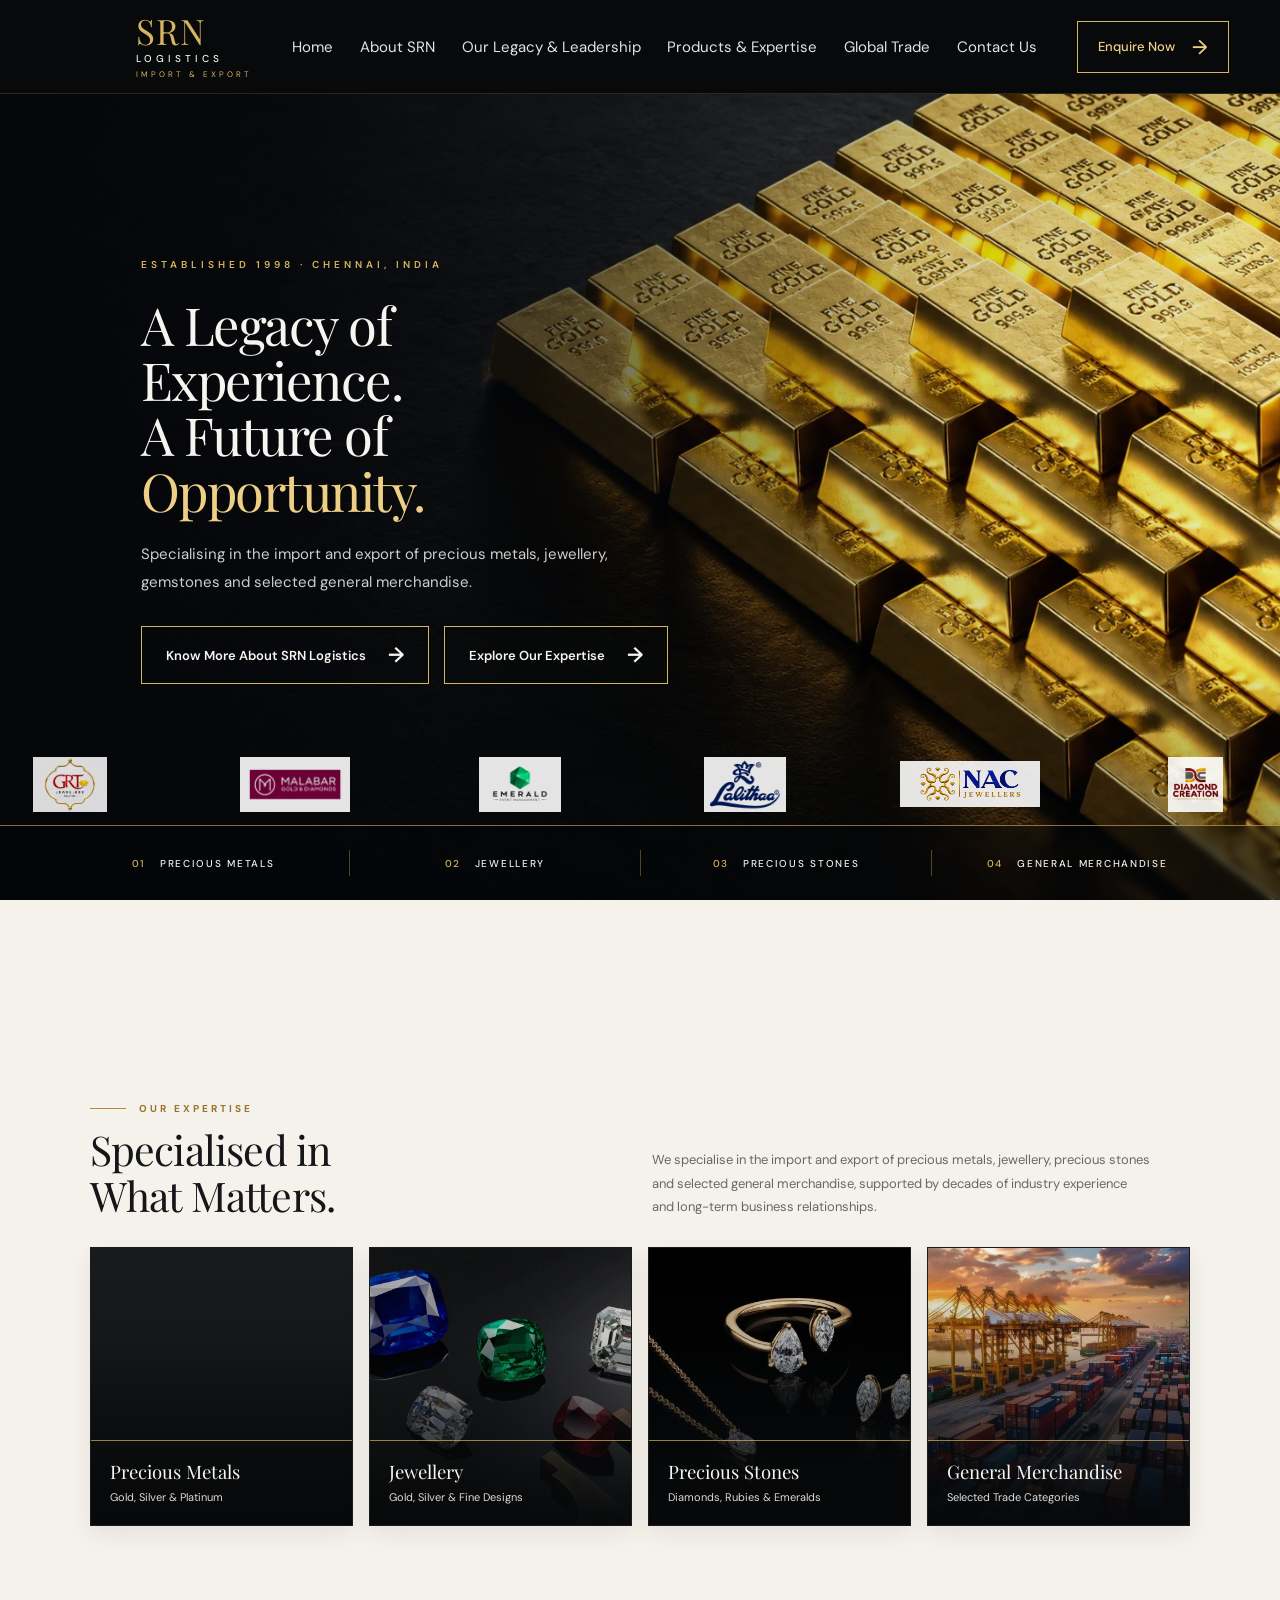
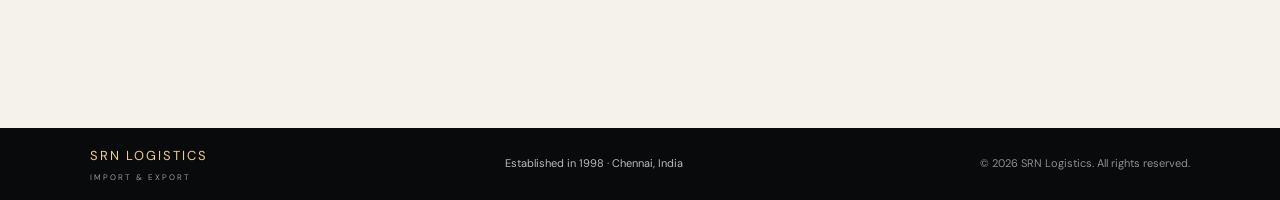
==== commit 96561892: "Add Google Search Console verification meta tag" ====
--- a/index.html
+++ b/index.html
@@ -2,6 +2,7 @@
 <!DOCTYPE html>
 <html lang="en">
 <head>
+    <meta name="google-site-verification" content="Bxt4XW0OIKnjhK1iY0lHSC04UQrOrWW7g6cMyFUGD9k" />
     <meta charset="UTF-8">
     <meta name="viewport" content="width=device-width, initial-scale=1.0">
 
--- a/style.css
+++ b/style.css
@@ -313,28 +313,28 @@
 ========================================= */
 
 .hero-background-gold {
-    background-image: url("assets/images/01-precious-metals.jpg");
+    background-image: url("assets/images/01-precious-metals.webp");
     background-position: center;
     background-repeat: no-repeat;
     background-size: cover;
 }
 
 .hero-background-jewellery {
-    background-image: url("assets/images/02-jewellery.jpg");
+    background-image: url("assets/images/02-jewellery.webp");
     background-position: center;
     background-repeat: no-repeat;
     background-size: cover;
 }
 
 .hero-background-gemstones {
-    background-image: url("assets/images/03-precious-stones.jpg");
+    background-image: url("assets/images/03-precious-stones.webp");
     background-position: center;
     background-repeat: no-repeat;
     background-size: cover;
 }
 
 .hero-background-cargo {
-    background-image: url("assets/images/04-global-cargo.jpg");
+    background-image: url("assets/images/04-global-cargo.webp");
     background-position: center;
     background-repeat: no-repeat;
     background-size: cover;
--- a/products.css
+++ b/products.css
@@ -54,7 +54,7 @@
     inset: 0;
 
     background-image:
-        url("../assets/images/product/productgold.png");
+        url("assets/images/product/productgold.webp");
 
     background-position: center;
     background-repeat: no-repeat;
@@ -289,22 +289,22 @@
 
 .image-metals {
     background-image:
-        url("../assets/images/product/product1.png");
+        url("assets/images/product/product1.webp");
 }
 
 .image-jewellery {
     background-image:
-        url("../assets/images/product/product2.png");
+        url("assets/images/product/product2.webp");
 }
 
 .image-gemstones {
     background-image:
-        url("../assets/images/product/product3.png");
+        url("assets/images/product/product3.webp");
 }
 
 .image-merchandise {
     background-image:
-        url("../assets/images/product/product4.png");
+        url("assets/images/product/product4.webp");
 }
 
 .product-category-overlay {
@@ -676,7 +676,7 @@
     overflow: hidden;
 
     background-image:
-        url("../assets/images/04-global-cargo.jpg");
+        url("assets/images/04-global-cargo.webp");
 
     background-position: center;
     background-size: cover;
